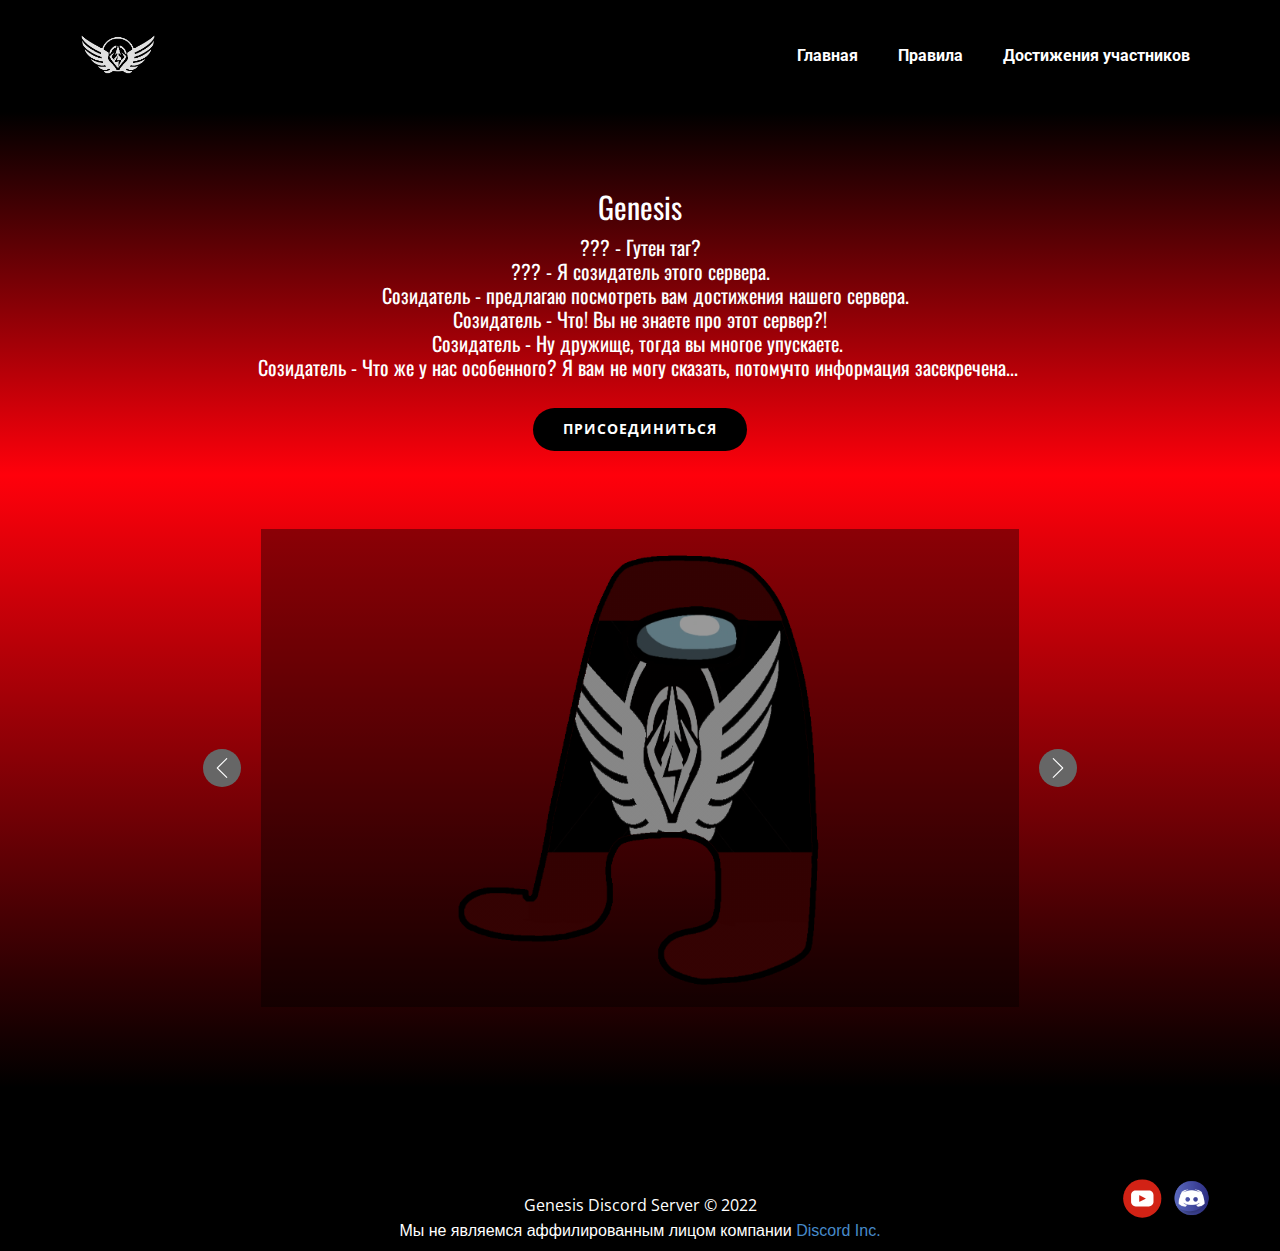
==== general.html @ eefb6529 "Add files via upload" ====
<!DOCTYPE html>
<html style="font-size: 16px;" lang="ru"><head>
    <meta name="viewport" content="width=device-width, initial-scale=1.0">
    <meta charset="utf-8">
    <meta name="keywords" content="">
    <meta name="description" content="Главная страница">
    <title>Главная</title>
    <link rel="stylesheet" href="nicepage.css" media="screen">
<link rel="stylesheet" href="general.css" media="screen">
    <script class="u-script" type="text/javascript" src="jquery.js" defer=""></script>
    <script class="u-script" type="text/javascript" src="nicepage.js" defer=""></script>
    <link id="u-theme-google-font" rel="stylesheet" href="https://fonts.googleapis.com/css?family=Roboto:100,100i,300,300i,400,400i,500,500i,700,700i,900,900i|Open+Sans:300,300i,400,400i,500,500i,600,600i,700,700i,800,800i">
    <link id="u-page-google-font" rel="stylesheet" href="https://fonts.googleapis.com/css?family=Oswald:200,300,400,500,600,700">
    
    
    
    <script type="application/ld+json">{
		"@context": "http://schema.org",
		"@type": "Organization",
		"name": "Genesis",
		"logo": "images/eb70d642021fcdad.png",
		"sameAs": [
				"https://www.youtube.com/channel/UCmA4XL4BA4z28cQBJlx8_SQ",
				"https://discord.gg/ZUgfTPHECy"
		]
}</script>
    <meta name="theme-color" content="#478ac9">
    <meta property="og:title" content="Главная">
    <meta property="og:type" content="website">
  </head>
  <body class="u-body u-xl-mode" data-lang="ru"><header class="u-black u-clearfix u-header u-header" id="sec-166d"><div class="u-clearfix u-sheet u-sheet-1">
        <a href="https://nicepage.com" class="u-image u-logo u-image-1" data-image-width="363" data-image-height="243">
          <img src="images/eb70d642021fcdad.png" class="u-logo-image u-logo-image-1">
        </a>
        <nav class="u-menu u-menu-one-level u-offcanvas u-menu-1">
          <div class="menu-collapse" style="font-size: 1rem; letter-spacing: 0px; font-weight: 700;">
            <a class="u-button-style u-custom-left-right-menu-spacing u-custom-padding-bottom u-custom-text-active-color u-custom-text-hover-color u-custom-top-bottom-menu-spacing u-nav-link u-text-active-palette-1-base u-text-hover-palette-2-base" href="#">
              <svg class="u-svg-link" viewBox="0 0 24 24"><use xmlns:xlink="http://www.w3.org/1999/xlink" xlink:href="#menu-hamburger"></use></svg>
              <svg class="u-svg-content" version="1.1" id="menu-hamburger" viewBox="0 0 16 16" x="0px" y="0px" xmlns:xlink="http://www.w3.org/1999/xlink" xmlns="http://www.w3.org/2000/svg"><g><rect y="1" width="16" height="2"></rect><rect y="7" width="16" height="2"></rect><rect y="13" width="16" height="2"></rect>
</g></svg>
            </a>
          </div>
          <div class="u-custom-menu u-nav-container">
            <ul class="u-custom-font u-heading-font u-nav u-unstyled u-nav-1"><li class="u-nav-item"><a class="u-button-style u-nav-link u-text-active-white u-text-hover-palette-3-base" href="general.html" style="padding: 10px 20px;">Главная</a>
</li><li class="u-nav-item"><a class="u-button-style u-nav-link u-text-active-white u-text-hover-palette-3-base" href="rules.html" style="padding: 10px 20px;">Правила</a>
</li><li class="u-nav-item"><a class="u-button-style u-nav-link u-text-active-white u-text-hover-palette-3-base" href="general.html" style="padding: 10px 20px;">Достижения участников</a>
</li></ul>
          </div>
          <div class="u-custom-menu u-nav-container-collapse">
            <div class="u-black u-container-style u-inner-container-layout u-opacity u-opacity-95 u-sidenav">
              <div class="u-inner-container-layout u-sidenav-overflow">
                <div class="u-menu-close"></div>
                <ul class="u-align-center u-nav u-popupmenu-items u-unstyled u-nav-2"><li class="u-nav-item"><a class="u-button-style u-nav-link" href="general.html">Главная</a>
</li><li class="u-nav-item"><a class="u-button-style u-nav-link" href="rules.html">Правила</a>
</li><li class="u-nav-item"><a class="u-button-style u-nav-link" href="general.html">Достижения участников</a>
</li></ul>
              </div>
            </div>
            <div class="u-black u-menu-overlay u-opacity u-opacity-70"></div>
          </div>
        </nav>
      </div></header>
    <section class="u-clearfix u-gradient u-section-1" id="sec-3169">
      <div class="u-clearfix u-sheet u-sheet-1">
        <h5 class="u-custom-font u-font-oswald u-text u-text-body-alt-color u-text-default u-text-1">
          <br>??? - ​Гутен таг?<br>
        </h5>
        <h3 class="u-custom-font u-font-oswald u-text u-text-body-alt-color u-text-default u-text-2">Genesis<br>
        </h3>
        <h5 class="u-custom-font u-font-oswald u-text u-text-body-alt-color u-text-default u-text-3">??? - Я созидатель этого сервера.</h5>
        <h5 class="u-custom-font u-font-oswald u-text u-text-body-alt-color u-text-default-lg u-text-default-md u-text-default-xl u-text-4">&nbsp; Созидатель - предлагаю посмотреть вам&nbsp;достижения нашего сервера.</h5>
        <h5 class="u-custom-font u-font-oswald u-text u-text-body-alt-color u-text-default-lg u-text-default-xl u-text-5">Созидатель - Что! Вы не знаете про этот сервер?!</h5>
        <h5 class="u-custom-font u-font-oswald u-text u-text-body-alt-color u-text-default u-text-6">Созидатель - Ну дружище, тогда вы многое упускаете.&nbsp;</h5>
        <h5 class="u-custom-font u-font-oswald u-text u-text-body-alt-color u-text-default-lg u-text-default-md u-text-default-xl u-text-7">Созидатель - ​Что же у нас особенного? Я вам не могу сказать, потому</h5>
        <h5 class="u-custom-font u-font-oswald u-text u-text-body-alt-color u-text-default-xl u-text-8">что информация засекречена...&nbsp;</h5>
        <a href="https://discord.gg/ZUgfTPHECy" class="u-border-none u-btn u-btn-round u-button-style u-custom-color-2 u-hover-white u-radius-50 u-btn-1" target="_blank">Присоединиться</a>
      </div>
    </section>
    <section class="u-align-center u-clearfix u-gradient u-section-2" id="sec-dde2">
      <div class="u-clearfix u-sheet u-sheet-1">
        <div id="carousel-3d05" data-interval="5000" data-u-ride="carousel" class="u-carousel u-expanded-width-sm u-expanded-width-xs u-slider u-slider-1">
          <ol class="u-absolute-hcenter u-carousel-indicators u-hidden u-carousel-indicators-1">
            <li data-u-target="#carousel-3d05" class="u-active u-grey-30" data-u-slide-to="0"></li>
            <li data-u-target="#carousel-3d05" class="u-grey-30" data-u-slide-to="1"></li>
            <li data-u-target="#carousel-3d05" class="u-grey-30" data-u-slide-to="2"></li>
          </ol>
          <div class="u-carousel-inner" role="listbox">
            <div class="u-active u-align-center u-carousel-item u-container-style u-image u-image-contain u-shading u-slide u-image-1" data-image-width="1195" data-image-height="1240">
              <div class="u-container-layout u-container-layout-1"></div>
            </div>
            <div class="u-align-center u-carousel-item u-container-style u-image u-shading u-slide u-image-2" data-image-width="720" data-image-height="418">
              <div class="u-container-layout u-container-layout-2">
                <h2 class="u-text u-text-default u-text-1">&nbsp;&nbsp;</h2>
              </div>
            </div>
            <div class="u-align-center u-carousel-item u-container-style u-image u-shading u-slide u-image-3" data-image-width="1920" data-image-height="1080">
              <div class="u-container-layout u-container-layout-3"></div>
            </div>
          </div>
          <a class="u-absolute-vcenter u-carousel-control u-carousel-control-prev u-grey-60 u-hidden-sm u-hidden-xs u-icon-circle u-spacing-9 u-carousel-control-1" href="#carousel-3d05" role="button" data-u-slide="prev">
            <span aria-hidden="true">
              <svg viewBox="0 0 477.175 477.175"><path d="M145.188,238.575l215.5-215.5c5.3-5.3,5.3-13.8,0-19.1s-13.8-5.3-19.1,0l-225.1,225.1c-5.3,5.3-5.3,13.8,0,19.1l225.1,225
                    c2.6,2.6,6.1,4,9.5,4s6.9-1.3,9.5-4c5.3-5.3,5.3-13.8,0-19.1L145.188,238.575z"></path></svg>
            </span>
            <span class="sr-only">+Previous</span>
          </a>
          <a class="u-absolute-vcenter u-carousel-control u-carousel-control-next u-grey-60 u-hidden-sm u-hidden-xs u-icon-circle u-spacing-9 u-carousel-control-2" href="#carousel-3d05" role="button" data-u-slide="next">
            <span aria-hidden="true">
              <svg viewBox="0 0 477.175 477.175"><path d="M360.731,229.075l-225.1-225.1c-5.3-5.3-13.8-5.3-19.1,0s-5.3,13.8,0,19.1l215.5,215.5l-215.5,215.5
                    c-5.3,5.3-5.3,13.8,0,19.1c2.6,2.6,6.1,4,9.5,4c3.4,0,6.9-1.3,9.5-4l225.1-225.1C365.931,242.875,365.931,234.275,360.731,229.075z"></path></svg>
            </span>
            <span class="sr-only">+Next</span>
          </a>
        </div>
      </div>
      <style data-mode="XXL">@media (max-width: 0px) {
  .u-section-2 .u-sheet-1 {
    min-height: 613px;
  }
  .u-section-2 .u-text-1 {
    width: 758px;
    min-height: 478px;
    height: auto;
    margin-top: 60px;
    margin-bottom: 60px;
    margin-left: auto;
    margin-right: auto;
  }
  .u-section-2 .u-image-3 {
    position: absolute;
    bottom: 10px;
    width: auto;
    height: auto;
  }
  .u-block-fd24-25 {
    background-image: linear-gradient(0deg, rgba(0,0,0,0.4), rgba(0,0,0,0.4)), url("[data-uri]");
    background-position: 50% 50%;
  }
  .u-block-fd24-26 {
    padding-top: 30px;
    padding-bottom: 30px;
    padding-left: 60px;
    padding-right: 60px;
  }
  .u-block-fd24-32 {
    margin-top: 0;
    margin-bottom: 0;
    margin-left: auto;
    margin-right: auto;
  }
  .u-block-fd24-33 {
    width: 409px;
    margin-top: 20px;
    margin-left: auto;
    margin-right: auto;
    margin-bottom: 0;
  }
  .u-block-fd24-34 {
    border-style: none;
    font-weight: 700;
    text-transform: uppercase;
    font-size: 0.875rem;
    letter-spacing: 1px;
    background-image: none;
    margin-top: 30px;
    margin-left: auto;
    margin-right: auto;
    margin-bottom: 0;
  }
  .u-block-fd24-35 {
    background-image: linear-gradient(0deg, rgba(0,0,0,0.4), rgba(0,0,0,0.4)), url("[data-uri]");
    background-position: 50% 50%;
  }
  .u-block-fd24-36 {
    padding-top: 30px;
    padding-bottom: 30px;
    padding-left: 60px;
    padding-right: 60px;
  }
  .u-block-fd24-37 {
    margin-top: 0;
    margin-bottom: 0;
    margin-left: auto;
    margin-right: auto;
  }
  .u-block-fd24-38 {
    width: 409px;
    margin-top: 20px;
    margin-left: auto;
    margin-right: auto;
    margin-bottom: 0;
  }
  .u-block-fd24-39 {
    border-style: none;
    font-weight: 700;
    text-transform: uppercase;
    font-size: 0.875rem;
    letter-spacing: 1px;
    background-image: none;
    margin-top: 30px;
    margin-left: auto;
    margin-right: auto;
    margin-bottom: 0;
  }
  .u-block-fd24-16 {
    width: 38px;
    height: 38px;
    background-image: none;
    left: -58px;
    position: absolute;
    right: auto;
  }
  .u-section-2 .u-image-2 {
    width: 38px;
    height: 38px;
    background-image: none;
    left: auto;
    position: absolute;
    right: -58px;
  }
}</style>
    </section>
    
    
    <footer class="u-align-center u-clearfix u-custom-color-2 u-footer u-footer" id="sec-be4e"><div class="u-clearfix u-sheet u-sheet-1">
        <div class="u-align-left u-social-icons u-spacing-10 u-social-icons-1">
          <a class="u-social-url" target="_blank" data-type="YouTube" title="YouTube" href="https://www.youtube.com/channel/UCmA4XL4BA4z28cQBJlx8_SQ"><span class="u-icon u-social-icon u-social-youtube u-icon-1"><svg class="u-svg-link" preserveAspectRatio="xMidYMin slice" viewBox="0 0 112 112" style=""><use xmlns:xlink="http://www.w3.org/1999/xlink" xlink:href="#svg-e376"></use></svg><svg class="u-svg-content" viewBox="0 0 112 112" x="0" y="0" id="svg-e376"><circle fill="currentColor" cx="56.1" cy="56.1" r="55"></circle><path fill="#FFFFFF" d="M74.9,33.3H37.3c-7.4,0-13.4,6-13.4,13.4v18.8c0,7.4,6,13.4,13.4,13.4h37.6c7.4,0,13.4-6,13.4-13.4V46.7 C88.3,39.3,82.3,33.3,74.9,33.3L74.9,33.3z M65.9,57l-17.6,8.4c-0.5,0.2-1-0.1-1-0.6V47.5c0-0.5,0.6-0.9,1-0.6l17.6,8.9 C66.4,56,66.4,56.8,65.9,57L65.9,57z"></path></svg></span>
          </a>
          <a class="u-social-url" target="_blank" data-type="Custom" title="Discord Server" href="https://discord.gg/ZUgfTPHECy"><span class="u-file-icon u-icon u-social-custom u-social-icon u-icon-2"><img src="images/2626288.png" alt=""></span>
          </a>
        </div>
        <p class="u-align-center-lg u-align-center-md u-align-center-xl u-text u-text-1">Genesis Discord Server © 2022<span style="font-weight: 700;">
            <span style="font-weight: 400;">
              <span style="font-weight: 700;"></span>
            </span>
          </span>
        </p>
        <p class="u-align-center u-custom-font u-font-arial u-text u-text-2"> Мы не являемся аффилированным лицом компании <a href="https://discord.com" rel="nofollow noopener" target="_blank" class="u-active-none u-border-none u-btn u-button-style u-hover-none u-none u-text-palette-1-base u-btn-1">Discord Inc.</a>
        </p>
      </div></footer>
  
</body></html>
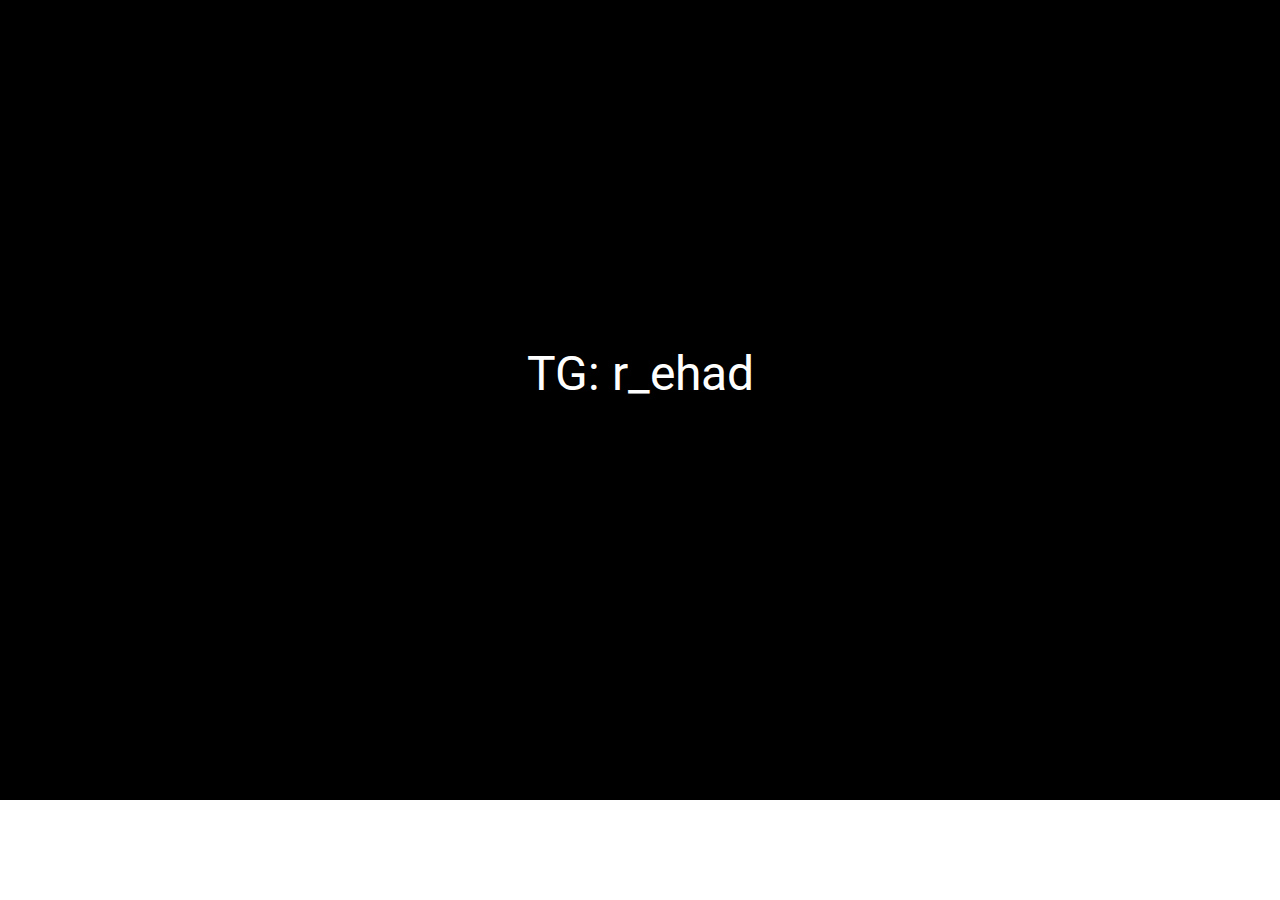
==== commit a56a163b: "Add files via upload" ====
--- a/general.html
+++ b/general.html
@@ -2,241 +2,31 @@
 <html style="font-size: 16px;" lang="ru"><head>
     <meta name="viewport" content="width=device-width, initial-scale=1.0">
     <meta charset="utf-8">
-    <meta name="keywords" content="">
-    <meta name="description" content="Главная страница">
+    <meta name="description" content="">
     <title>Главная</title>
     <link rel="stylesheet" href="nicepage.css" media="screen">
-<link rel="stylesheet" href="general.css" media="screen">
+<link rel="stylesheet" href="Главная.css" media="screen">
     <script class="u-script" type="text/javascript" src="jquery.js" defer=""></script>
     <script class="u-script" type="text/javascript" src="nicepage.js" defer=""></script>
     <link id="u-theme-google-font" rel="stylesheet" href="https://fonts.googleapis.com/css?family=Roboto:100,100i,300,300i,400,400i,500,500i,700,700i,900,900i|Open+Sans:300,300i,400,400i,500,500i,600,600i,700,700i,800,800i">
-    <link id="u-page-google-font" rel="stylesheet" href="https://fonts.googleapis.com/css?family=Oswald:200,300,400,500,600,700">
-    
     
     
     <script type="application/ld+json">{
 		"@context": "http://schema.org",
 		"@type": "Organization",
-		"name": "Genesis",
-		"logo": "images/eb70d642021fcdad.png",
-		"sameAs": [
-				"https://www.youtube.com/channel/UCmA4XL4BA4z28cQBJlx8_SQ",
-				"https://discord.gg/ZUgfTPHECy"
-		]
+		"name": "Site1"
 }</script>
     <meta name="theme-color" content="#478ac9">
     <meta property="og:title" content="Главная">
+    <meta property="og:description" content="">
     <meta property="og:type" content="website">
   </head>
-  <body class="u-body u-xl-mode" data-lang="ru"><header class="u-black u-clearfix u-header u-header" id="sec-166d"><div class="u-clearfix u-sheet u-sheet-1">
-        <a href="https://nicepage.com" class="u-image u-logo u-image-1" data-image-width="363" data-image-height="243">
-          <img src="images/eb70d642021fcdad.png" class="u-logo-image u-logo-image-1">
-        </a>
-        <nav class="u-menu u-menu-one-level u-offcanvas u-menu-1">
-          <div class="menu-collapse" style="font-size: 1rem; letter-spacing: 0px; font-weight: 700;">
-            <a class="u-button-style u-custom-left-right-menu-spacing u-custom-padding-bottom u-custom-text-active-color u-custom-text-hover-color u-custom-top-bottom-menu-spacing u-nav-link u-text-active-palette-1-base u-text-hover-palette-2-base" href="#">
-              <svg class="u-svg-link" viewBox="0 0 24 24"><use xmlns:xlink="http://www.w3.org/1999/xlink" xlink:href="#menu-hamburger"></use></svg>
-              <svg class="u-svg-content" version="1.1" id="menu-hamburger" viewBox="0 0 16 16" x="0px" y="0px" xmlns:xlink="http://www.w3.org/1999/xlink" xmlns="http://www.w3.org/2000/svg"><g><rect y="1" width="16" height="2"></rect><rect y="7" width="16" height="2"></rect><rect y="13" width="16" height="2"></rect>
-</g></svg>
-            </a>
-          </div>
-          <div class="u-custom-menu u-nav-container">
-            <ul class="u-custom-font u-heading-font u-nav u-unstyled u-nav-1"><li class="u-nav-item"><a class="u-button-style u-nav-link u-text-active-white u-text-hover-palette-3-base" href="general.html" style="padding: 10px 20px;">Главная</a>
-</li><li class="u-nav-item"><a class="u-button-style u-nav-link u-text-active-white u-text-hover-palette-3-base" href="rules.html" style="padding: 10px 20px;">Правила</a>
-</li><li class="u-nav-item"><a class="u-button-style u-nav-link u-text-active-white u-text-hover-palette-3-base" href="general.html" style="padding: 10px 20px;">Достижения участников</a>
-</li></ul>
-          </div>
-          <div class="u-custom-menu u-nav-container-collapse">
-            <div class="u-black u-container-style u-inner-container-layout u-opacity u-opacity-95 u-sidenav">
-              <div class="u-inner-container-layout u-sidenav-overflow">
-                <div class="u-menu-close"></div>
-                <ul class="u-align-center u-nav u-popupmenu-items u-unstyled u-nav-2"><li class="u-nav-item"><a class="u-button-style u-nav-link" href="general.html">Главная</a>
-</li><li class="u-nav-item"><a class="u-button-style u-nav-link" href="rules.html">Правила</a>
-</li><li class="u-nav-item"><a class="u-button-style u-nav-link" href="general.html">Достижения участников</a>
-</li></ul>
-              </div>
-            </div>
-            <div class="u-black u-menu-overlay u-opacity u-opacity-70"></div>
-          </div>
-        </nav>
-      </div></header>
-    <section class="u-clearfix u-gradient u-section-1" id="sec-3169">
+  <body data-home-page="Главная.html" data-home-page-title="Главная" class="u-body u-overlap u-xl-mode" data-lang="ru"><header class="u-black u-clearfix u-header u-sticky u-header" id="sec-e49a"><div class="u-clearfix u-sheet u-sheet-1"></div></header>
+    <section class="u-align-center u-black u-clearfix u-section-1" src="" id="sec-b08f">
       <div class="u-clearfix u-sheet u-sheet-1">
-        <h5 class="u-custom-font u-font-oswald u-text u-text-body-alt-color u-text-default u-text-1">
-          <br>??? - ​Гутен таг?<br>
-        </h5>
-        <h3 class="u-custom-font u-font-oswald u-text u-text-body-alt-color u-text-default u-text-2">Genesis<br>
-        </h3>
-        <h5 class="u-custom-font u-font-oswald u-text u-text-body-alt-color u-text-default u-text-3">??? - Я созидатель этого сервера.</h5>
-        <h5 class="u-custom-font u-font-oswald u-text u-text-body-alt-color u-text-default-lg u-text-default-md u-text-default-xl u-text-4">&nbsp; Созидатель - предлагаю посмотреть вам&nbsp;достижения нашего сервера.</h5>
-        <h5 class="u-custom-font u-font-oswald u-text u-text-body-alt-color u-text-default-lg u-text-default-xl u-text-5">Созидатель - Что! Вы не знаете про этот сервер?!</h5>
-        <h5 class="u-custom-font u-font-oswald u-text u-text-body-alt-color u-text-default u-text-6">Созидатель - Ну дружище, тогда вы многое упускаете.&nbsp;</h5>
-        <h5 class="u-custom-font u-font-oswald u-text u-text-body-alt-color u-text-default-lg u-text-default-md u-text-default-xl u-text-7">Созидатель - ​Что же у нас особенного? Я вам не могу сказать, потому</h5>
-        <h5 class="u-custom-font u-font-oswald u-text u-text-body-alt-color u-text-default-xl u-text-8">что информация засекречена...&nbsp;</h5>
-        <a href="https://discord.gg/ZUgfTPHECy" class="u-border-none u-btn u-btn-round u-button-style u-custom-color-2 u-hover-white u-radius-50 u-btn-1" target="_blank">Присоединиться</a>
+        <h1 class="u-text u-text-default u-text-1">TG:&nbsp;r_ehad</h1>
       </div>
     </section>
-    <section class="u-align-center u-clearfix u-gradient u-section-2" id="sec-dde2">
-      <div class="u-clearfix u-sheet u-sheet-1">
-        <div id="carousel-3d05" data-interval="5000" data-u-ride="carousel" class="u-carousel u-expanded-width-sm u-expanded-width-xs u-slider u-slider-1">
-          <ol class="u-absolute-hcenter u-carousel-indicators u-hidden u-carousel-indicators-1">
-            <li data-u-target="#carousel-3d05" class="u-active u-grey-30" data-u-slide-to="0"></li>
-            <li data-u-target="#carousel-3d05" class="u-grey-30" data-u-slide-to="1"></li>
-            <li data-u-target="#carousel-3d05" class="u-grey-30" data-u-slide-to="2"></li>
-          </ol>
-          <div class="u-carousel-inner" role="listbox">
-            <div class="u-active u-align-center u-carousel-item u-container-style u-image u-image-contain u-shading u-slide u-image-1" data-image-width="1195" data-image-height="1240">
-              <div class="u-container-layout u-container-layout-1"></div>
-            </div>
-            <div class="u-align-center u-carousel-item u-container-style u-image u-shading u-slide u-image-2" data-image-width="720" data-image-height="418">
-              <div class="u-container-layout u-container-layout-2">
-                <h2 class="u-text u-text-default u-text-1">&nbsp;&nbsp;</h2>
-              </div>
-            </div>
-            <div class="u-align-center u-carousel-item u-container-style u-image u-shading u-slide u-image-3" data-image-width="1920" data-image-height="1080">
-              <div class="u-container-layout u-container-layout-3"></div>
-            </div>
-          </div>
-          <a class="u-absolute-vcenter u-carousel-control u-carousel-control-prev u-grey-60 u-hidden-sm u-hidden-xs u-icon-circle u-spacing-9 u-carousel-control-1" href="#carousel-3d05" role="button" data-u-slide="prev">
-            <span aria-hidden="true">
-              <svg viewBox="0 0 477.175 477.175"><path d="M145.188,238.575l215.5-215.5c5.3-5.3,5.3-13.8,0-19.1s-13.8-5.3-19.1,0l-225.1,225.1c-5.3,5.3-5.3,13.8,0,19.1l225.1,225
-                    c2.6,2.6,6.1,4,9.5,4s6.9-1.3,9.5-4c5.3-5.3,5.3-13.8,0-19.1L145.188,238.575z"></path></svg>
-            </span>
-            <span class="sr-only">+Previous</span>
-          </a>
-          <a class="u-absolute-vcenter u-carousel-control u-carousel-control-next u-grey-60 u-hidden-sm u-hidden-xs u-icon-circle u-spacing-9 u-carousel-control-2" href="#carousel-3d05" role="button" data-u-slide="next">
-            <span aria-hidden="true">
-              <svg viewBox="0 0 477.175 477.175"><path d="M360.731,229.075l-225.1-225.1c-5.3-5.3-13.8-5.3-19.1,0s-5.3,13.8,0,19.1l215.5,215.5l-215.5,215.5
-                    c-5.3,5.3-5.3,13.8,0,19.1c2.6,2.6,6.1,4,9.5,4c3.4,0,6.9-1.3,9.5-4l225.1-225.1C365.931,242.875,365.931,234.275,360.731,229.075z"></path></svg>
-            </span>
-            <span class="sr-only">+Next</span>
-          </a>
-        </div>
-      </div>
-      <style data-mode="XXL">@media (max-width: 0px) {
-  .u-section-2 .u-sheet-1 {
-    min-height: 613px;
-  }
-  .u-section-2 .u-text-1 {
-    width: 758px;
-    min-height: 478px;
-    height: auto;
-    margin-top: 60px;
-    margin-bottom: 60px;
-    margin-left: auto;
-    margin-right: auto;
-  }
-  .u-section-2 .u-image-3 {
-    position: absolute;
-    bottom: 10px;
-    width: auto;
-    height: auto;
-  }
-  .u-block-fd24-25 {
-    background-image: linear-gradient(0deg, rgba(0,0,0,0.4), rgba(0,0,0,0.4)), url("[data-uri]");
-    background-position: 50% 50%;
-  }
-  .u-block-fd24-26 {
-    padding-top: 30px;
-    padding-bottom: 30px;
-    padding-left: 60px;
-    padding-right: 60px;
-  }
-  .u-block-fd24-32 {
-    margin-top: 0;
-    margin-bottom: 0;
-    margin-left: auto;
-    margin-right: auto;
-  }
-  .u-block-fd24-33 {
-    width: 409px;
-    margin-top: 20px;
-    margin-left: auto;
-    margin-right: auto;
-    margin-bottom: 0;
-  }
-  .u-block-fd24-34 {
-    border-style: none;
-    font-weight: 700;
-    text-transform: uppercase;
-    font-size: 0.875rem;
-    letter-spacing: 1px;
-    background-image: none;
-    margin-top: 30px;
-    margin-left: auto;
-    margin-right: auto;
-    margin-bottom: 0;
-  }
-  .u-block-fd24-35 {
-    background-image: linear-gradient(0deg, rgba(0,0,0,0.4), rgba(0,0,0,0.4)), url("[data-uri]");
-    background-position: 50% 50%;
-  }
-  .u-block-fd24-36 {
-    padding-top: 30px;
-    padding-bottom: 30px;
-    padding-left: 60px;
-    padding-right: 60px;
-  }
-  .u-block-fd24-37 {
-    margin-top: 0;
-    margin-bottom: 0;
-    margin-left: auto;
-    margin-right: auto;
-  }
-  .u-block-fd24-38 {
-    width: 409px;
-    margin-top: 20px;
-    margin-left: auto;
-    margin-right: auto;
-    margin-bottom: 0;
-  }
-  .u-block-fd24-39 {
-    border-style: none;
-    font-weight: 700;
-    text-transform: uppercase;
-    font-size: 0.875rem;
-    letter-spacing: 1px;
-    background-image: none;
-    margin-top: 30px;
-    margin-left: auto;
-    margin-right: auto;
-    margin-bottom: 0;
-  }
-  .u-block-fd24-16 {
-    width: 38px;
-    height: 38px;
-    background-image: none;
-    left: -58px;
-    position: absolute;
-    right: auto;
-  }
-  .u-section-2 .u-image-2 {
-    width: 38px;
-    height: 38px;
-    background-image: none;
-    left: auto;
-    position: absolute;
-    right: -58px;
-  }
-}</style>
-    </section>
-    
-    
-    <footer class="u-align-center u-clearfix u-custom-color-2 u-footer u-footer" id="sec-be4e"><div class="u-clearfix u-sheet u-sheet-1">
-        <div class="u-align-left u-social-icons u-spacing-10 u-social-icons-1">
-          <a class="u-social-url" target="_blank" data-type="YouTube" title="YouTube" href="https://www.youtube.com/channel/UCmA4XL4BA4z28cQBJlx8_SQ"><span class="u-icon u-social-icon u-social-youtube u-icon-1"><svg class="u-svg-link" preserveAspectRatio="xMidYMin slice" viewBox="0 0 112 112" style=""><use xmlns:xlink="http://www.w3.org/1999/xlink" xlink:href="#svg-e376"></use></svg><svg class="u-svg-content" viewBox="0 0 112 112" x="0" y="0" id="svg-e376"><circle fill="currentColor" cx="56.1" cy="56.1" r="55"></circle><path fill="#FFFFFF" d="M74.9,33.3H37.3c-7.4,0-13.4,6-13.4,13.4v18.8c0,7.4,6,13.4,13.4,13.4h37.6c7.4,0,13.4-6,13.4-13.4V46.7 C88.3,39.3,82.3,33.3,74.9,33.3L74.9,33.3z M65.9,57l-17.6,8.4c-0.5,0.2-1-0.1-1-0.6V47.5c0-0.5,0.6-0.9,1-0.6l17.6,8.9 C66.4,56,66.4,56.8,65.9,57L65.9,57z"></path></svg></span>
-          </a>
-          <a class="u-social-url" target="_blank" data-type="Custom" title="Discord Server" href="https://discord.gg/ZUgfTPHECy"><span class="u-file-icon u-icon u-social-custom u-social-icon u-icon-2"><img src="images/2626288.png" alt=""></span>
-          </a>
-        </div>
-        <p class="u-align-center-lg u-align-center-md u-align-center-xl u-text u-text-1">Genesis Discord Server © 2022<span style="font-weight: 700;">
-            <span style="font-weight: 400;">
-              <span style="font-weight: 700;"></span>
-            </span>
-          </span>
-        </p>
-        <p class="u-align-center u-custom-font u-font-arial u-text u-text-2"> Мы не являемся аффилированным лицом компании <a href="https://discord.com" rel="nofollow noopener" target="_blank" class="u-active-none u-border-none u-btn u-button-style u-hover-none u-none u-text-palette-1-base u-btn-1">Discord Inc.</a>
-        </p>
-      </div></footer>
+
   
 </body></html>--- a/nicepage.css
+++ b/nicepage.css
@@ -1222,7 +1222,12 @@
 }
 .u-form-vertical.u-form-spacing-50 .u-form-group {
   margin-bottom: 50px;
+}
+.u-form-vertical.u-form-spacing-50 .u-form-group:not(.u-image) {
   padding-left: 50px;
+}
+.u-form-vertical.u-form-spacing-50 .u-form-group.u-image {
+  margin-left: 50px !important;
 }
 .u-form-vertical.u-form-spacing-50 .u-form-group.u-form-line {
   margin-left: 50px;
@@ -1233,7 +1238,12 @@
 }
 .u-form-vertical.u-form-spacing-49 .u-form-group {
   margin-bottom: 49px;
+}
+.u-form-vertical.u-form-spacing-49 .u-form-group:not(.u-image) {
   padding-left: 49px;
+}
+.u-form-vertical.u-form-spacing-49 .u-form-group.u-image {
+  margin-left: 49px !important;
 }
 .u-form-vertical.u-form-spacing-49 .u-form-group.u-form-line {
   margin-left: 49px;
@@ -1244,7 +1254,12 @@
 }
 .u-form-vertical.u-form-spacing-48 .u-form-group {
   margin-bottom: 48px;
+}
+.u-form-vertical.u-form-spacing-48 .u-form-group:not(.u-image) {
   padding-left: 48px;
+}
+.u-form-vertical.u-form-spacing-48 .u-form-group.u-image {
+  margin-left: 48px !important;
 }
 .u-form-vertical.u-form-spacing-48 .u-form-group.u-form-line {
   margin-left: 48px;
@@ -1255,7 +1270,12 @@
 }
 .u-form-vertical.u-form-spacing-47 .u-form-group {
   margin-bottom: 47px;
+}
+.u-form-vertical.u-form-spacing-47 .u-form-group:not(.u-image) {
   padding-left: 47px;
+}
+.u-form-vertical.u-form-spacing-47 .u-form-group.u-image {
+  margin-left: 47px !important;
 }
 .u-form-vertical.u-form-spacing-47 .u-form-group.u-form-line {
   margin-left: 47px;
@@ -1266,7 +1286,12 @@
 }
 .u-form-vertical.u-form-spacing-46 .u-form-group {
   margin-bottom: 46px;
+}
+.u-form-vertical.u-form-spacing-46 .u-form-group:not(.u-image) {
   padding-left: 46px;
+}
+.u-form-vertical.u-form-spacing-46 .u-form-group.u-image {
+  margin-left: 46px !important;
 }
 .u-form-vertical.u-form-spacing-46 .u-form-group.u-form-line {
   margin-left: 46px;
@@ -1277,7 +1302,12 @@
 }
 .u-form-vertical.u-form-spacing-45 .u-form-group {
   margin-bottom: 45px;
+}
+.u-form-vertical.u-form-spacing-45 .u-form-group:not(.u-image) {
   padding-left: 45px;
+}
+.u-form-vertical.u-form-spacing-45 .u-form-group.u-image {
+  margin-left: 45px !important;
 }
 .u-form-vertical.u-form-spacing-45 .u-form-group.u-form-line {
   margin-left: 45px;
@@ -1288,7 +1318,12 @@
 }
 .u-form-vertical.u-form-spacing-44 .u-form-group {
   margin-bottom: 44px;
+}
+.u-form-vertical.u-form-spacing-44 .u-form-group:not(.u-image) {
   padding-left: 44px;
+}
+.u-form-vertical.u-form-spacing-44 .u-form-group.u-image {
+  margin-left: 44px !important;
 }
 .u-form-vertical.u-form-spacing-44 .u-form-group.u-form-line {
   margin-left: 44px;
@@ -1299,7 +1334,12 @@
 }
 .u-form-vertical.u-form-spacing-43 .u-form-group {
   margin-bottom: 43px;
+}
+.u-form-vertical.u-form-spacing-43 .u-form-group:not(.u-image) {
   padding-left: 43px;
+}
+.u-form-vertical.u-form-spacing-43 .u-form-group.u-image {
+  margin-left: 43px !important;
 }
 .u-form-vertical.u-form-spacing-43 .u-form-group.u-form-line {
   margin-left: 43px;
@@ -1310,7 +1350,12 @@
 }
 .u-form-vertical.u-form-spacing-42 .u-form-group {
   margin-bottom: 42px;
+}
+.u-form-vertical.u-form-spacing-42 .u-form-group:not(.u-image) {
   padding-left: 42px;
+}
+.u-form-vertical.u-form-spacing-42 .u-form-group.u-image {
+  margin-left: 42px !important;
 }
 .u-form-vertical.u-form-spacing-42 .u-form-group.u-form-line {
   margin-left: 42px;
@@ -1321,7 +1366,12 @@
 }
 .u-form-vertical.u-form-spacing-41 .u-form-group {
   margin-bottom: 41px;
+}
+.u-form-vertical.u-form-spacing-41 .u-form-group:not(.u-image) {
   padding-left: 41px;
+}
+.u-form-vertical.u-form-spacing-41 .u-form-group.u-image {
+  margin-left: 41px !important;
 }
 .u-form-vertical.u-form-spacing-41 .u-form-group.u-form-line {
   margin-left: 41px;
@@ -1332,7 +1382,12 @@
 }
 .u-form-vertical.u-form-spacing-40 .u-form-group {
   margin-bottom: 40px;
+}
+.u-form-vertical.u-form-spacing-40 .u-form-group:not(.u-image) {
   padding-left: 40px;
+}
+.u-form-vertical.u-form-spacing-40 .u-form-group.u-image {
+  margin-left: 40px !important;
 }
 .u-form-vertical.u-form-spacing-40 .u-form-group.u-form-line {
   margin-left: 40px;
@@ -1343,7 +1398,12 @@
 }
 .u-form-vertical.u-form-spacing-39 .u-form-group {
   margin-bottom: 39px;
+}
+.u-form-vertical.u-form-spacing-39 .u-form-group:not(.u-image) {
   padding-left: 39px;
+}
+.u-form-vertical.u-form-spacing-39 .u-form-group.u-image {
+  margin-left: 39px !important;
 }
 .u-form-vertical.u-form-spacing-39 .u-form-group.u-form-line {
   margin-left: 39px;
@@ -1354,7 +1414,12 @@
 }
 .u-form-vertical.u-form-spacing-38 .u-form-group {
   margin-bottom: 38px;
+}
+.u-form-vertical.u-form-spacing-38 .u-form-group:not(.u-image) {
   padding-left: 38px;
+}
+.u-form-vertical.u-form-spacing-38 .u-form-group.u-image {
+  margin-left: 38px !important;
 }
 .u-form-vertical.u-form-spacing-38 .u-form-group.u-form-line {
   margin-left: 38px;
@@ -1365,7 +1430,12 @@
 }
 .u-form-vertical.u-form-spacing-37 .u-form-group {
   margin-bottom: 37px;
+}
+.u-form-vertical.u-form-spacing-37 .u-form-group:not(.u-image) {
   padding-left: 37px;
+}
+.u-form-vertical.u-form-spacing-37 .u-form-group.u-image {
+  margin-left: 37px !important;
 }
 .u-form-vertical.u-form-spacing-37 .u-form-group.u-form-line {
   margin-left: 37px;
@@ -1376,7 +1446,12 @@
 }
 .u-form-vertical.u-form-spacing-36 .u-form-group {
   margin-bottom: 36px;
+}
+.u-form-vertical.u-form-spacing-36 .u-form-group:not(.u-image) {
   padding-left: 36px;
+}
+.u-form-vertical.u-form-spacing-36 .u-form-group.u-image {
+  margin-left: 36px !important;
 }
 .u-form-vertical.u-form-spacing-36 .u-form-group.u-form-line {
   margin-left: 36px;
@@ -1387,7 +1462,12 @@
 }
 .u-form-vertical.u-form-spacing-35 .u-form-group {
   margin-bottom: 35px;
+}
+.u-form-vertical.u-form-spacing-35 .u-form-group:not(.u-image) {
   padding-left: 35px;
+}
+.u-form-vertical.u-form-spacing-35 .u-form-group.u-image {
+  margin-left: 35px !important;
 }
 .u-form-vertical.u-form-spacing-35 .u-form-group.u-form-line {
   margin-left: 35px;
@@ -1398,7 +1478,12 @@
 }
 .u-form-vertical.u-form-spacing-34 .u-form-group {
   margin-bottom: 34px;
+}
+.u-form-vertical.u-form-spacing-34 .u-form-group:not(.u-image) {
   padding-left: 34px;
+}
+.u-form-vertical.u-form-spacing-34 .u-form-group.u-image {
+  margin-left: 34px !important;
 }
 .u-form-vertical.u-form-spacing-34 .u-form-group.u-form-line {
   margin-left: 34px;
@@ -1409,7 +1494,12 @@
 }
 .u-form-vertical.u-form-spacing-33 .u-form-group {
   margin-bottom: 33px;
+}
+.u-form-vertical.u-form-spacing-33 .u-form-group:not(.u-image) {
   padding-left: 33px;
+}
+.u-form-vertical.u-form-spacing-33 .u-form-group.u-image {
+  margin-left: 33px !important;
 }
 .u-form-vertical.u-form-spacing-33 .u-form-group.u-form-line {
   margin-left: 33px;
@@ -1420,7 +1510,12 @@
 }
 .u-form-vertical.u-form-spacing-32 .u-form-group {
   margin-bottom: 32px;
+}
+.u-form-vertical.u-form-spacing-32 .u-form-group:not(.u-image) {
   padding-left: 32px;
+}
+.u-form-vertical.u-form-spacing-32 .u-form-group.u-image {
+  margin-left: 32px !important;
 }
 .u-form-vertical.u-form-spacing-32 .u-form-group.u-form-line {
   margin-left: 32px;
@@ -1431,7 +1526,12 @@
 }
 .u-form-vertical.u-form-spacing-31 .u-form-group {
   margin-bottom: 31px;
+}
+.u-form-vertical.u-form-spacing-31 .u-form-group:not(.u-image) {
   padding-left: 31px;
+}
+.u-form-vertical.u-form-spacing-31 .u-form-group.u-image {
+  margin-left: 31px !important;
 }
 .u-form-vertical.u-form-spacing-31 .u-form-group.u-form-line {
   margin-left: 31px;
@@ -1442,7 +1542,12 @@
 }
 .u-form-vertical.u-form-spacing-30 .u-form-group {
   margin-bottom: 30px;
+}
+.u-form-vertical.u-form-spacing-30 .u-form-group:not(.u-image) {
   padding-left: 30px;
+}
+.u-form-vertical.u-form-spacing-30 .u-form-group.u-image {
+  margin-left: 30px !important;
 }
 .u-form-vertical.u-form-spacing-30 .u-form-group.u-form-line {
   margin-left: 30px;
@@ -1453,7 +1558,12 @@
 }
 .u-form-vertical.u-form-spacing-29 .u-form-group {
   margin-bottom: 29px;
+}
+.u-form-vertical.u-form-spacing-29 .u-form-group:not(.u-image) {
   padding-left: 29px;
+}
+.u-form-vertical.u-form-spacing-29 .u-form-group.u-image {
+  margin-left: 29px !important;
 }
 .u-form-vertical.u-form-spacing-29 .u-form-group.u-form-line {
   margin-left: 29px;
@@ -1464,7 +1574,12 @@
 }
 .u-form-vertical.u-form-spacing-28 .u-form-group {
   margin-bottom: 28px;
+}
+.u-form-vertical.u-form-spacing-28 .u-form-group:not(.u-image) {
   padding-left: 28px;
+}
+.u-form-vertical.u-form-spacing-28 .u-form-group.u-image {
+  margin-left: 28px !important;
 }
 .u-form-vertical.u-form-spacing-28 .u-form-group.u-form-line {
   margin-left: 28px;
@@ -1475,7 +1590,12 @@
 }
 .u-form-vertical.u-form-spacing-27 .u-form-group {
   margin-bottom: 27px;
+}
+.u-form-vertical.u-form-spacing-27 .u-form-group:not(.u-image) {
   padding-left: 27px;
+}
+.u-form-vertical.u-form-spacing-27 .u-form-group.u-image {
+  margin-left: 27px !important;
 }
 .u-form-vertical.u-form-spacing-27 .u-form-group.u-form-line {
   margin-left: 27px;
@@ -1486,7 +1606,12 @@
 }
 .u-form-vertical.u-form-spacing-26 .u-form-group {
   margin-bottom: 26px;
+}
+.u-form-vertical.u-form-spacing-26 .u-form-group:not(.u-image) {
   padding-left: 26px;
+}
+.u-form-vertical.u-form-spacing-26 .u-form-group.u-image {
+  margin-left: 26px !important;
 }
 .u-form-vertical.u-form-spacing-26 .u-form-group.u-form-line {
   margin-left: 26px;
@@ -1497,7 +1622,12 @@
 }
 .u-form-vertical.u-form-spacing-25 .u-form-group {
   margin-bottom: 25px;
+}
+.u-form-vertical.u-form-spacing-25 .u-form-group:not(.u-image) {
   padding-left: 25px;
+}
+.u-form-vertical.u-form-spacing-25 .u-form-group.u-image {
+  margin-left: 25px !important;
 }
 .u-form-vertical.u-form-spacing-25 .u-form-group.u-form-line {
   margin-left: 25px;
@@ -1508,7 +1638,12 @@
 }
 .u-form-vertical.u-form-spacing-24 .u-form-group {
   margin-bottom: 24px;
+}
+.u-form-vertical.u-form-spacing-24 .u-form-group:not(.u-image) {
   padding-left: 24px;
+}
+.u-form-vertical.u-form-spacing-24 .u-form-group.u-image {
+  margin-left: 24px !important;
 }
 .u-form-vertical.u-form-spacing-24 .u-form-group.u-form-line {
   margin-left: 24px;
@@ -1519,7 +1654,12 @@
 }
 .u-form-vertical.u-form-spacing-23 .u-form-group {
   margin-bottom: 23px;
+}
+.u-form-vertical.u-form-spacing-23 .u-form-group:not(.u-image) {
   padding-left: 23px;
+}
+.u-form-vertical.u-form-spacing-23 .u-form-group.u-image {
+  margin-left: 23px !important;
 }
 .u-form-vertical.u-form-spacing-23 .u-form-group.u-form-line {
   margin-left: 23px;
@@ -1530,7 +1670,12 @@
 }
 .u-form-vertical.u-form-spacing-22 .u-form-group {
   margin-bottom: 22px;
+}
+.u-form-vertical.u-form-spacing-22 .u-form-group:not(.u-image) {
   padding-left: 22px;
+}
+.u-form-vertical.u-form-spacing-22 .u-form-group.u-image {
+  margin-left: 22px !important;
 }
 .u-form-vertical.u-form-spacing-22 .u-form-group.u-form-line {
   margin-left: 22px;
@@ -1541,7 +1686,12 @@
 }
 .u-form-vertical.u-form-spacing-21 .u-form-group {
   margin-bottom: 21px;
+}
+.u-form-vertical.u-form-spacing-21 .u-form-group:not(.u-image) {
   padding-left: 21px;
+}
+.u-form-vertical.u-form-spacing-21 .u-form-group.u-image {
+  margin-left: 21px !important;
 }
 .u-form-vertical.u-form-spacing-21 .u-form-group.u-form-line {
   margin-left: 21px;
@@ -1552,7 +1702,12 @@
 }
 .u-form-vertical.u-form-spacing-20 .u-form-group {
   margin-bottom: 20px;
+}
+.u-form-vertical.u-form-spacing-20 .u-form-group:not(.u-image) {
   padding-left: 20px;
+}
+.u-form-vertical.u-form-spacing-20 .u-form-group.u-image {
+  margin-left: 20px !important;
 }
 .u-form-vertical.u-form-spacing-20 .u-form-group.u-form-line {
   margin-left: 20px;
@@ -1563,7 +1718,12 @@
 }
 .u-form-vertical.u-form-spacing-19 .u-form-group {
   margin-bottom: 19px;
+}
+.u-form-vertical.u-form-spacing-19 .u-form-group:not(.u-image) {
   padding-left: 19px;
+}
+.u-form-vertical.u-form-spacing-19 .u-form-group.u-image {
+  margin-left: 19px !important;
 }
 .u-form-vertical.u-form-spacing-19 .u-form-group.u-form-line {
   margin-left: 19px;
@@ -1574,7 +1734,12 @@
 }
 .u-form-vertical.u-form-spacing-18 .u-form-group {
   margin-bottom: 18px;
+}
+.u-form-vertical.u-form-spacing-18 .u-form-group:not(.u-image) {
   padding-left: 18px;
+}
+.u-form-vertical.u-form-spacing-18 .u-form-group.u-image {
+  margin-left: 18px !important;
 }
 .u-form-vertical.u-form-spacing-18 .u-form-group.u-form-line {
   margin-left: 18px;
@@ -1585,7 +1750,12 @@
 }
 .u-form-vertical.u-form-spacing-17 .u-form-group {
   margin-bottom: 17px;
+}
+.u-form-vertical.u-form-spacing-17 .u-form-group:not(.u-image) {
   padding-left: 17px;
+}
+.u-form-vertical.u-form-spacing-17 .u-form-group.u-image {
+  margin-left: 17px !important;
 }
 .u-form-vertical.u-form-spacing-17 .u-form-group.u-form-line {
   margin-left: 17px;
@@ -1596,7 +1766,12 @@
 }
 .u-form-vertical.u-form-spacing-16 .u-form-group {
   margin-bottom: 16px;
+}
+.u-form-vertical.u-form-spacing-16 .u-form-group:not(.u-image) {
   padding-left: 16px;
+}
+.u-form-vertical.u-form-spacing-16 .u-form-group.u-image {
+  margin-left: 16px !important;
 }
 .u-form-vertical.u-form-spacing-16 .u-form-group.u-form-line {
   margin-left: 16px;
@@ -1607,7 +1782,12 @@
 }
 .u-form-vertical.u-form-spacing-15 .u-form-group {
   margin-bottom: 15px;
+}
+.u-form-vertical.u-form-spacing-15 .u-form-group:not(.u-image) {
   padding-left: 15px;
+}
+.u-form-vertical.u-form-spacing-15 .u-form-group.u-image {
+  margin-left: 15px !important;
 }
 .u-form-vertical.u-form-spacing-15 .u-form-group.u-form-line {
   margin-left: 15px;
@@ -1618,7 +1798,12 @@
 }
 .u-form-vertical.u-form-spacing-14 .u-form-group {
   margin-bottom: 14px;
+}
+.u-form-vertical.u-form-spacing-14 .u-form-group:not(.u-image) {
   padding-left: 14px;
+}
+.u-form-vertical.u-form-spacing-14 .u-form-group.u-image {
+  margin-left: 14px !important;
 }
 .u-form-vertical.u-form-spacing-14 .u-form-group.u-form-line {
   margin-left: 14px;
@@ -1629,7 +1814,12 @@
 }
 .u-form-vertical.u-form-spacing-13 .u-form-group {
   margin-bottom: 13px;
+}
+.u-form-vertical.u-form-spacing-13 .u-form-group:not(.u-image) {
   padding-left: 13px;
+}
+.u-form-vertical.u-form-spacing-13 .u-form-group.u-image {
+  margin-left: 13px !important;
 }
 .u-form-vertical.u-form-spacing-13 .u-form-group.u-form-line {
   margin-left: 13px;
@@ -1640,7 +1830,12 @@
 }
 .u-form-vertical.u-form-spacing-12 .u-form-group {
   margin-bottom: 12px;
+}
+.u-form-vertical.u-form-spacing-12 .u-form-group:not(.u-image) {
   padding-left: 12px;
+}
+.u-form-vertical.u-form-spacing-12 .u-form-group.u-image {
+  margin-left: 12px !important;
 }
 .u-form-vertical.u-form-spacing-12 .u-form-group.u-form-line {
   margin-left: 12px;
@@ -1651,7 +1846,12 @@
 }
 .u-form-vertical.u-form-spacing-11 .u-form-group {
   margin-bottom: 11px;
+}
+.u-form-vertical.u-form-spacing-11 .u-form-group:not(.u-image) {
   padding-left: 11px;
+}
+.u-form-vertical.u-form-spacing-11 .u-form-group.u-image {
+  margin-left: 11px !important;
 }
 .u-form-vertical.u-form-spacing-11 .u-form-group.u-form-line {
   margin-left: 11px;
@@ -1662,7 +1862,12 @@
 }
 .u-form-vertical.u-form-spacing-10 .u-form-group {
   margin-bottom: 10px;
+}
+.u-form-vertical.u-form-spacing-10 .u-form-group:not(.u-image) {
   padding-left: 10px;
+}
+.u-form-vertical.u-form-spacing-10 .u-form-group.u-image {
+  margin-left: 10px !important;
 }
 .u-form-vertical.u-form-spacing-10 .u-form-group.u-form-line {
   margin-left: 10px;
@@ -1673,7 +1878,12 @@
 }
 .u-form-vertical.u-form-spacing-9 .u-form-group {
   margin-bottom: 9px;
+}
+.u-form-vertical.u-form-spacing-9 .u-form-group:not(.u-image) {
   padding-left: 9px;
+}
+.u-form-vertical.u-form-spacing-9 .u-form-group.u-image {
+  margin-left: 9px !important;
 }
 .u-form-vertical.u-form-spacing-9 .u-form-group.u-form-line {
   margin-left: 9px;
@@ -1684,7 +1894,12 @@
 }
 .u-form-vertical.u-form-spacing-8 .u-form-group {
   margin-bottom: 8px;
+}
+.u-form-vertical.u-form-spacing-8 .u-form-group:not(.u-image) {
   padding-left: 8px;
+}
+.u-form-vertical.u-form-spacing-8 .u-form-group.u-image {
+  margin-left: 8px !important;
 }
 .u-form-vertical.u-form-spacing-8 .u-form-group.u-form-line {
   margin-left: 8px;
@@ -1695,7 +1910,12 @@
 }
 .u-form-vertical.u-form-spacing-7 .u-form-group {
   margin-bottom: 7px;
+}
+.u-form-vertical.u-form-spacing-7 .u-form-group:not(.u-image) {
   padding-left: 7px;
+}
+.u-form-vertical.u-form-spacing-7 .u-form-group.u-image {
+  margin-left: 7px !important;
 }
 .u-form-vertical.u-form-spacing-7 .u-form-group.u-form-line {
   margin-left: 7px;
@@ -1706,7 +1926,12 @@
 }
 .u-form-vertical.u-form-spacing-6 .u-form-group {
   margin-bottom: 6px;
+}
+.u-form-vertical.u-form-spacing-6 .u-form-group:not(.u-image) {
   padding-left: 6px;
+}
+.u-form-vertical.u-form-spacing-6 .u-form-group.u-image {
+  margin-left: 6px !important;
 }
 .u-form-vertical.u-form-spacing-6 .u-form-group.u-form-line {
   margin-left: 6px;
@@ -1717,7 +1942,12 @@
 }
 .u-form-vertical.u-form-spacing-5 .u-form-group {
   margin-bottom: 5px;
+}
+.u-form-vertical.u-form-spacing-5 .u-form-group:not(.u-image) {
   padding-left: 5px;
+}
+.u-form-vertical.u-form-spacing-5 .u-form-group.u-image {
+  margin-left: 5px !important;
 }
 .u-form-vertical.u-form-spacing-5 .u-form-group.u-form-line {
   margin-left: 5px;
@@ -1728,7 +1958,12 @@
 }
 .u-form-vertical.u-form-spacing-4 .u-form-group {
   margin-bottom: 4px;
+}
+.u-form-vertical.u-form-spacing-4 .u-form-group:not(.u-image) {
   padding-left: 4px;
+}
+.u-form-vertical.u-form-spacing-4 .u-form-group.u-image {
+  margin-left: 4px !important;
 }
 .u-form-vertical.u-form-spacing-4 .u-form-group.u-form-line {
   margin-left: 4px;
@@ -1739,7 +1974,12 @@
 }
 .u-form-vertical.u-form-spacing-3 .u-form-group {
   margin-bottom: 3px;
+}
+.u-form-vertical.u-form-spacing-3 .u-form-group:not(.u-image) {
   padding-left: 3px;
+}
+.u-form-vertical.u-form-spacing-3 .u-form-group.u-image {
+  margin-left: 3px !important;
 }
 .u-form-vertical.u-form-spacing-3 .u-form-group.u-form-line {
   margin-left: 3px;
@@ -1750,7 +1990,12 @@
 }
 .u-form-vertical.u-form-spacing-2 .u-form-group {
   margin-bottom: 2px;
+}
+.u-form-vertical.u-form-spacing-2 .u-form-group:not(.u-image) {
   padding-left: 2px;
+}
+.u-form-vertical.u-form-spacing-2 .u-form-group.u-image {
+  margin-left: 2px !important;
 }
 .u-form-vertical.u-form-spacing-2 .u-form-group.u-form-line {
   margin-left: 2px;
@@ -1761,7 +2006,12 @@
 }
 .u-form-vertical.u-form-spacing-1 .u-form-group {
   margin-bottom: 1px;
+}
+.u-form-vertical.u-form-spacing-1 .u-form-group:not(.u-image) {
   padding-left: 1px;
+}
+.u-form-vertical.u-form-spacing-1 .u-form-group.u-image {
+  margin-left: 1px !important;
 }
 .u-form-vertical.u-form-spacing-1 .u-form-group.u-form-line {
   margin-left: 1px;
@@ -1772,7 +2022,12 @@
 }
 .u-form-vertical.u-form-spacing-0 .u-form-group {
   margin-bottom: 0px;
+}
+.u-form-vertical.u-form-spacing-0 .u-form-group:not(.u-image) {
   padding-left: 0px;
+}
+.u-form-vertical.u-form-spacing-0 .u-form-group.u-image {
+  margin-left: 0px !important;
 }
 .u-form-vertical.u-form-spacing-0 .u-form-group.u-form-line {
   margin-left: 0px;
@@ -1813,6 +2068,11 @@
 @media (max-width: 575px) {
   .u-form-vertical .u-form-group {
     width: 100%;
+  }
+}
+@media (max-width: 575px) {
+  .u-form-vertical .u-form-group.u-label-left {
+    display: block;
   }
 }
 .u-label-left {
@@ -1843,6 +2103,9 @@
   margin-bottom: 0;
   flex-grow: 1;
 }
+.u-form-horizontal .u-form-group.u-label-top:not(.u-form-submit) {
+  width: 100%;
+}
 .u-form-horizontal .u-form-group.u-form-image {
   display: none;
 }
@@ -1852,6 +2115,9 @@
 .u-form-horizontal .u-form-submit {
   display: flex;
   flex-grow: 0 !important;
+}
+.u-form-horizontal .u-form-submit label {
+  display: none !important;
 }
 .u-form-horizontal .u-form-group.u-label-top.u-form-submit {
   align-self: flex-end;
@@ -1869,7 +2135,7 @@
   flex-shrink: 1;
   min-width: 0px;
 }
-.u-label-none:not(.u-form-agree):not(.u-form-checkbox):not(.u-form-checkbox-group):not(.u-form-radiobutton) label {
+.u-label-none:not(.u-form-agree):not(.u-form-checkbox) > label {
   display: none !important;
 }
 .u-form-horizontal .input-group {
@@ -2128,9 +2394,6 @@
 .u-form-horizontal .u-form-submit {
   margin-right: 0 !important;
 }
-.u-form-vertical .u-form-submit {
-  margin-bottom: 0 !important;
-}
 @media (max-width: 767px) {
   .u-form-horizontal {
     flex-direction: column;
@@ -2217,7 +2480,7 @@
   margin-top: 0.5em;
   margin-bottom: 0;
 }
-.u-form-text .u-text {
+.u-form-text.u-text {
   margin-top: 0;
   margin-bottom: 0;
 }
@@ -2244,18 +2507,121 @@
 .u-form-input-layout-horizontal .u-form-checkbox-group-wrapper .u-input-row {
   margin-right: 1em;
 }
-.u-rating-icons {
+.u-form-rating .u-input-hidden {
+  height: 100%;
+  width: 0 !important;
+  opacity: 0;
+  flex-grow: 0;
+  float: right;
+  display: block;
+  border: none;
+  pointer-events: none;
+  margin-left: -12%;
+}
+.u-form-rating .u-rating-icons {
   display: flex;
 }
-.u-rating-icons .u-form-rating-item {
+.u-form-rating .u-rating-icons .u-form-rating-item {
   display: inline;
   line-height: 0;
-}
-.u-rating-icons .u-passive-icon {
-  display: none;
+  cursor: pointer;
 }
 .u-form-horizontal .u-form-rating.u-form-group {
   display: none;
+}
+.u-form-gallery.u-layout-grid .u-back-slide {
+  height: auto;
+}
+.u-form-gallery.u-layout-grid .u-over-slide {
+  display: flex;
+  position: relative;
+  height: auto;
+}
+.u-form-gallery.u-layout-grid input {
+  margin: 0;
+  vertical-align: middle;
+}
+.u-form {
+  --thumb-color: transparent;
+  --thumb-hover-color: transparent;
+  --thumb-border-width: 0;
+  --thumb-border-color: transparent;
+  --thumb-radius: 50%;
+  --thumb-shadow: none;
+  --thumb-size: 13px;
+  --track-color: transparent;
+  --track-active-color: transparent;
+  --range-width: 50%;
+  --number-width: 100px;
+}
+.u-form-number {
+  --progress: 0%;
+}
+.u-form-number .u-input-row {
+  flex: 1;
+}
+.u-form-number .u-input-row .u-input:not(:first-child) {
+  margin-left: 8px;
+}
+.u-form-number input[type="number"] {
+  width: var(--number-width);
+}
+.u-form-number input[type="range"] {
+  -webkit-appearance: none;
+  padding-left: 0;
+  padding-right: 0;
+}
+.u-form-number-layout-range.u-form-number input[type="range"] {
+  width: var(--range-width);
+}
+.u-form-number-layout-range-number.u-form-number input[type="range"] {
+  flex: 1 1 0;
+}
+.u-form-number input[type="range"]:focus {
+  outline: none;
+}
+.u-form-number input[type="range"]::-webkit-slider-thumb {
+  -webkit-appearance: none;
+  width: var(--thumb-size);
+  height: var(--thumb-size);
+  border-radius: var(--thumb-radius);
+  background: var(--thumb-color);
+  border: var(--thumb-border-width) solid var(--thumb-border-color);
+  box-shadow: var(--thumb-shadow);
+  margin-top: -6px;
+}
+.u-form-number input[type="range"]::-webkit-slider-thumb:hover {
+  background: var(--thumb-hover-color);
+}
+.u-form-number input[type="range"]::-webkit-slider-runnable-track {
+  height: 2px;
+  border: none;
+  border-radius: 0;
+  box-shadow: none;
+}
+.u-form-number input[type="range"]::-webkit-slider-runnable-track {
+  background: linear-gradient(var(--track-active-color), var(--track-active-color)) 0/var(--progress) 100% no-repeat, var(--track-color);
+}
+.u-form-number input[type="range"]::-moz-range-thumb {
+  width: var(--thumb-size);
+  height: var(--thumb-size);
+  transform: translateY(-1px);
+  border-radius: var(--thumb-radius);
+  background: var(--thumb-color);
+  border: var(--thumb-border-width) solid var(--thumb-border-color);
+  box-shadow: var(--thumb-shadow);
+}
+.u-form-number input[type="range"]::-moz-range-thumb:hover {
+  background: var(--thumb-hover-color);
+}
+.u-form-number input[type="range"]::-moz-range-track {
+  height: 2px;
+  border: none;
+  border-radius: 0;
+  box-shadow: none;
+}
+.u-form-number input[type="range"]::-moz-range-track {
+  background: linear-gradient(var(--track-active-color), var(--track-active-color)) 0/var(--progress) 100% no-repeat, var(--track-color);
 }
 *,
 *:before,
@@ -6359,6 +6725,8 @@
 }
 .u-inner-container-layout,
 .u-inner-container-layout > *,
+.u-group-elements,
+.u-group-elements > *,
 .u-container-layout > * {
   position: relative;
 }
@@ -13827,6 +14195,9 @@
 }
 .u-nav-popup .u-nav-item {
   height: auto;
+}
+.u-nav-popup .u-nav:not([class*="u-align-"]) .u-nav {
+  text-align: inherit;
 }
 .u-nav-container .u-nav-popup {
   position: absolute;
@@ -20618,6 +20989,257 @@
   height: 100%;
   width: 100%;
 }
+.qs-datepicker-container {
+  font-size: 1rem;
+  font-family: sans-serif;
+  color: #000;
+  position: absolute;
+  width: 15.625em;
+  display: flex;
+  flex-direction: column;
+  z-index: 9001;
+  -webkit-user-select: none;
+  -ms-user-select: none;
+  user-select: none;
+  border: 1px solid grey;
+  border-radius: .263921875em;
+  overflow: hidden;
+  background: #fff;
+  box-shadow: 0 1.25em 1.25em -0.9375em rgba(0, 0, 0, 0.3);
+}
+.qs-datepicker-container * {
+  box-sizing: border-box;
+}
+.qs-centered {
+  position: fixed;
+  top: 50%;
+  left: 50%;
+  transform: translate(-50%, -50%);
+}
+.qs-hidden {
+  display: none;
+}
+.qs-overlay {
+  position: absolute;
+  top: 0;
+  left: 0;
+  background: rgba(0, 0, 0, 0.75);
+  color: #fff;
+  width: 100%;
+  height: 100%;
+  padding: .5em;
+  z-index: 1;
+  opacity: 1;
+  transition: opacity .3s;
+  display: flex;
+  flex-direction: column;
+}
+.qs-overlay.qs-hidden {
+  opacity: 0;
+  z-index: -1;
+}
+.qs-overlay .qs-overlay-year {
+  background: rgba(0, 0, 0, 0);
+  border: none;
+  border-bottom: 1px solid #fff;
+  border-radius: 0;
+  color: #fff;
+  font-size: .875em;
+  padding: .25em 0;
+  width: 80%;
+  text-align: center;
+  margin: 0 auto;
+  display: block;
+}
+.qs-overlay .qs-overlay-year::-webkit-inner-spin-button {
+  -webkit-appearance: none;
+}
+.qs-overlay .qs-close {
+  padding: .5em;
+  cursor: pointer;
+  position: absolute;
+  top: 0;
+  right: 0;
+}
+.qs-overlay .qs-submit {
+  border: 1px solid #fff;
+  border-radius: .263921875em;
+  padding: .5em;
+  margin: 0 auto auto;
+  cursor: pointer;
+  background: rgba(128, 128, 128, 0.4);
+}
+.qs-overlay .qs-submit.qs-disabled {
+  color: grey;
+  border-color: grey;
+  cursor: not-allowed;
+}
+.qs-overlay .qs-overlay-month-container {
+  display: flex;
+  flex-wrap: wrap;
+  flex-grow: 1;
+}
+.qs-overlay .qs-overlay-month {
+  display: flex;
+  justify-content: center;
+  align-items: center;
+  width: calc(33.33333333%);
+  cursor: pointer;
+  opacity: .5;
+  transition: opacity 0.15s;
+}
+.qs-overlay .qs-overlay-month.active,
+.qs-overlay .qs-overlay-month:hover {
+  opacity: 1;
+}
+.qs-controls {
+  width: 100%;
+  display: flex;
+  justify-content: space-between;
+  align-items: center;
+  flex-grow: 1;
+  flex-shrink: 0;
+  background: #d3d3d3;
+  filter: blur(0);
+  transition: filter .3s;
+  transition: filter 0.3s;
+}
+.qs-controls.qs-blur {
+  filter: blur(5px);
+}
+.qs-arrow {
+  height: 1.5625em;
+  width: 1.5625em;
+  position: relative;
+  cursor: pointer;
+  border-radius: .263921875em;
+  transition: background 0.15s;
+}
+.qs-arrow:hover {
+  background: rgba(0, 0, 0, 0.1);
+}
+.qs-arrow:hover.qs-left:after {
+  border-right-color: #000;
+}
+.qs-arrow:hover.qs-right:after {
+  border-left-color: #000;
+}
+.qs-arrow:after {
+  content: "";
+  border: 0.390625em solid rgba(0, 0, 0, 0);
+  position: absolute;
+  top: 50%;
+  transition: border 0.2s;
+}
+.qs-arrow.qs-left:after {
+  border-right-color: grey;
+  right: 50%;
+  transform: translate(25%, -50%);
+}
+.qs-arrow.qs-right:after {
+  border-left-color: grey;
+  left: 50%;
+  transform: translate(-25%, -50%);
+}
+.qs-month-year {
+  font-weight: 700;
+  transition: border .2s;
+  border-bottom: 1px solid rgba(0, 0, 0, 0);
+  cursor: pointer;
+}
+.qs-month-year:hover {
+  border-bottom: 1px solid grey;
+}
+.qs-month-year:active:focus,
+.qs-month-year:focus {
+  outline: none;
+}
+.qs-month {
+  padding-right: 0.5ex;
+}
+.qs-year {
+  padding-left: 0.5ex;
+}
+.qs-squares {
+  display: flex;
+  flex-wrap: wrap;
+  padding: .3125em;
+  filter: blur(0);
+  transition: filter .3s;
+  transition: filter 0.3s;
+}
+.qs-squares.qs-blur {
+  filter: blur(5px);
+}
+.qs-square {
+  width: calc(14.28571429%);
+  height: 1.5625em;
+  display: flex;
+  align-items: center;
+  justify-content: center;
+  cursor: pointer;
+  transition: background .1s;
+  border-radius: 0.26392188em;
+}
+.qs-square:not(.qs-empty):not(.qs-disabled):not(.qs-day):not(.qs-active):hover {
+  background: #CCCCCC;
+}
+.qs-current {
+  font-weight: 700;
+  text-decoration: underline;
+}
+.qs-active,
+.qs-range-end,
+.qs-range-start {
+  background: #add8e6;
+}
+.qs-range-start:not(.qs-range-6) {
+  border-top-right-radius: 0;
+  border-bottom-right-radius: 0;
+}
+.qs-range-middle {
+  background: #d4ebf2;
+}
+.qs-range-middle:not(.qs-range-0):not(.qs-range-6) {
+  border-radius: 0;
+}
+.qs-range-middle.qs-range-0 {
+  border-top-right-radius: 0;
+  border-bottom-right-radius: 0;
+}
+.qs-range-end:not(.qs-range-0),
+.qs-range-middle.qs-range-6 {
+  border-top-left-radius: 0;
+  border-bottom-left-radius: 0;
+}
+.qs-disabled,
+.qs-outside-current-month {
+  opacity: 0.2;
+}
+.qs-disabled {
+  cursor: not-allowed;
+}
+.qs-day,
+.qs-empty {
+  cursor: default;
+}
+.qs-day {
+  font-weight: 700;
+  color: grey;
+}
+.qs-event {
+  position: relative;
+}
+.qs-event:after {
+  content: "";
+  position: absolute;
+  width: .46875em;
+  height: .46875em;
+  border-radius: 50%;
+  background: #07f;
+  bottom: 0;
+  right: 0;
+}
 .u-carousel {
   position: relative;
 }
@@ -32254,6 +32876,7 @@
 :not(.level-2) > .u-nav > .u-nav-item > a.u-nav-link.u-nav-link.u-text-active-color-1-dark-3.active,
 .u-text-hover-color-1-dark-3.u-language-url:hover,
 .u-text-hover-color-1-dark-3 .u-language-url:hover,
+.u-text-hover-color-1-dark-3.u-carousel-control:hover,
 .u-popupmenu-items.u-text-hover-color-1-dark-3 .u-nav-link:hover,
 .u-popupmenu-items.u-popupmenu-items.u-text-active-color-1-dark-3 .u-nav-link.active {
   color: #292e33 !important;
@@ -32308,6 +32931,7 @@
 :not(.level-2) > .u-nav > .u-nav-item > a.u-nav-link.u-nav-link.u-text-active-color-1-dark-2.active,
 .u-text-hover-color-1-dark-2.u-language-url:hover,
 .u-text-hover-color-1-dark-2 .u-language-url:hover,
+.u-text-hover-color-1-dark-2.u-carousel-control:hover,
 .u-popupmenu-items.u-text-hover-color-1-dark-2 .u-nav-link:hover,
 .u-popupmenu-items.u-popupmenu-items.u-text-active-color-1-dark-2 .u-nav-link.active {
   color: #425465 !important;
@@ -32362,6 +32986,7 @@
 :not(.level-2) > .u-nav > .u-nav-item > a.u-nav-link.u-nav-link.u-text-active-color-1-dark-1.active,
 .u-text-hover-color-1-dark-1.u-language-url:hover,
 .u-text-hover-color-1-dark-1 .u-language-url:hover,
+.u-text-hover-color-1-dark-1.u-carousel-control:hover,
 .u-popupmenu-items.u-text-hover-color-1-dark-1 .u-nav-link:hover,
 .u-popupmenu-items.u-popupmenu-items.u-text-active-color-1-dark-1 .u-nav-link.active {
   color: #4c7397 !important;
@@ -32416,6 +33041,7 @@
 :not(.level-2) > .u-nav > .u-nav-item > a.u-nav-link.u-nav-link.u-text-active-color-1.active,
 .u-text-hover-color-1.u-language-url:hover,
 .u-text-hover-color-1 .u-language-url:hover,
+.u-text-hover-color-1.u-carousel-control:hover,
 .u-popupmenu-items.u-text-hover-color-1 .u-nav-link:hover,
 .u-popupmenu-items.u-popupmenu-items.u-text-active-color-1 .u-nav-link.active {
   color: #478ac9 !important;
@@ -32470,6 +33096,7 @@
 :not(.level-2) > .u-nav > .u-nav-item > a.u-nav-link.u-nav-link.u-text-active-color-1-light-1.active,
 .u-text-hover-color-1-light-1.u-language-url:hover,
 .u-text-hover-color-1-light-1 .u-language-url:hover,
+.u-text-hover-color-1-light-1.u-carousel-control:hover,
 .u-popupmenu-items.u-text-hover-color-1-light-1 .u-nav-link:hover,
 .u-popupmenu-items.u-popupmenu-items.u-text-active-color-1-light-1 .u-nav-link.active {
   color: #77aad9 !important;
@@ -32524,6 +33151,7 @@
 :not(.level-2) > .u-nav > .u-nav-item > a.u-nav-link.u-nav-link.u-text-active-color-1-light-2.active,
 .u-text-hover-color-1-light-2.u-language-url:hover,
 .u-text-hover-color-1-light-2 .u-language-url:hover,
+.u-text-hover-color-1-light-2.u-carousel-control:hover,
 .u-popupmenu-items.u-text-hover-color-1-light-2 .u-nav-link:hover,
 .u-popupmenu-items.u-popupmenu-items.u-text-active-color-1-light-2 .u-nav-link.active {
   color: #adcce9 !important;
@@ -32578,6 +33206,7 @@
 :not(.level-2) > .u-nav > .u-nav-item > a.u-nav-link.u-nav-link.u-text-active-color-1-light-3.active,
 .u-text-hover-color-1-light-3.u-language-url:hover,
 .u-text-hover-color-1-light-3 .u-language-url:hover,
+.u-text-hover-color-1-light-3.u-carousel-control:hover,
 .u-popupmenu-items.u-text-hover-color-1-light-3 .u-nav-link:hover,
 .u-popupmenu-items.u-popupmenu-items.u-text-active-color-1-light-3 .u-nav-link.active {
   color: #e9f2fa !important;
@@ -32632,6 +33261,7 @@
 :not(.level-2) > .u-nav > .u-nav-item > a.u-nav-link.u-nav-link.u-text-active-color-1-base.active,
 .u-text-hover-color-1-base.u-language-url:hover,
 .u-text-hover-color-1-base .u-language-url:hover,
+.u-text-hover-color-1-base.u-carousel-control:hover,
 .u-popupmenu-items.u-text-hover-color-1-base .u-nav-link:hover,
 .u-popupmenu-items.u-popupmenu-items.u-text-active-color-1-base .u-nav-link.active {
   color: #478ac9 !important;
@@ -32686,6 +33316,7 @@
 :not(.level-2) > .u-nav > .u-nav-item > a.u-nav-link.u-nav-link.u-text-active-color-2-dark-3.active,
 .u-text-hover-color-2-dark-3.u-language-url:hover,
 .u-text-hover-color-2-dark-3 .u-language-url:hover,
+.u-text-hover-color-2-dark-3.u-carousel-control:hover,
 .u-popupmenu-items.u-text-hover-color-2-dark-3 .u-nav-link:hover,
 .u-popupmenu-items.u-popupmenu-items.u-text-active-color-2-dark-3 .u-nav-link.active {
   color: #332929 !important;
@@ -32740,6 +33371,7 @@
 :not(.level-2) > .u-nav > .u-nav-item > a.u-nav-link.u-nav-link.u-text-active-color-2-dark-2.active,
 .u-text-hover-color-2-dark-2.u-language-url:hover,
 .u-text-hover-color-2-dark-2 .u-language-url:hover,
+.u-text-hover-color-2-dark-2.u-carousel-control:hover,
 .u-popupmenu-items.u-text-hover-color-2-dark-2 .u-nav-link:hover,
 .u-popupmenu-items.u-popupmenu-items.u-text-active-color-2-dark-2 .u-nav-link.active {
   color: #6b4748 !important;
@@ -32794,6 +33426,7 @@
 :not(.level-2) > .u-nav > .u-nav-item > a.u-nav-link.u-nav-link.u-text-active-color-2-dark-1.active,
 .u-text-hover-color-2-dark-1.u-language-url:hover,
 .u-text-hover-color-2-dark-1 .u-language-url:hover,
+.u-text-hover-color-2-dark-1.u-carousel-control:hover,
 .u-popupmenu-items.u-text-hover-color-2-dark-1 .u-nav-link:hover,
 .u-popupmenu-items.u-popupmenu-items.u-text-active-color-2-dark-1 .u-nav-link.active {
   color: #a35559 !important;
@@ -32848,6 +33481,7 @@
 :not(.level-2) > .u-nav > .u-nav-item > a.u-nav-link.u-nav-link.u-text-active-color-2.active,
 .u-text-hover-color-2.u-language-url:hover,
 .u-text-hover-color-2 .u-language-url:hover,
+.u-text-hover-color-2.u-carousel-control:hover,
 .u-popupmenu-items.u-text-hover-color-2 .u-nav-link:hover,
 .u-popupmenu-items.u-popupmenu-items.u-text-active-color-2 .u-nav-link.active {
   color: #db545a !important;
@@ -32902,6 +33536,7 @@
 :not(.level-2) > .u-nav > .u-nav-item > a.u-nav-link.u-nav-link.u-text-active-color-2-light-1.active,
 .u-text-hover-color-2-light-1.u-language-url:hover,
 .u-text-hover-color-2-light-1 .u-language-url:hover,
+.u-text-hover-color-2-light-1.u-carousel-control:hover,
 .u-popupmenu-items.u-text-hover-color-2-light-1 .u-nav-link:hover,
 .u-popupmenu-items.u-popupmenu-items.u-text-active-color-2-light-1 .u-nav-link.active {
   color: #e68387 !important;
@@ -32956,6 +33591,7 @@
 :not(.level-2) > .u-nav > .u-nav-item > a.u-nav-link.u-nav-link.u-text-active-color-2-light-2.active,
 .u-text-hover-color-2-light-2.u-language-url:hover,
 .u-text-hover-color-2-light-2 .u-language-url:hover,
+.u-text-hover-color-2-light-2.u-carousel-control:hover,
 .u-popupmenu-items.u-text-hover-color-2-light-2 .u-nav-link:hover,
 .u-popupmenu-items.u-popupmenu-items.u-text-active-color-2-light-2 .u-nav-link.active {
   color: #f1b5b8 !important;
@@ -33010,6 +33646,7 @@
 :not(.level-2) > .u-nav > .u-nav-item > a.u-nav-link.u-nav-link.u-text-active-color-2-light-3.active,
 .u-text-hover-color-2-light-3.u-language-url:hover,
 .u-text-hover-color-2-light-3 .u-language-url:hover,
+.u-text-hover-color-2-light-3.u-carousel-control:hover,
 .u-popupmenu-items.u-text-hover-color-2-light-3 .u-nav-link:hover,
 .u-popupmenu-items.u-popupmenu-items.u-text-active-color-2-light-3 .u-nav-link.active {
   color: #fbeced !important;
@@ -33064,6 +33701,7 @@
 :not(.level-2) > .u-nav > .u-nav-item > a.u-nav-link.u-nav-link.u-text-active-color-2-base.active,
 .u-text-hover-color-2-base.u-language-url:hover,
 .u-text-hover-color-2-base .u-language-url:hover,
+.u-text-hover-color-2-base.u-carousel-control:hover,
 .u-popupmenu-items.u-text-hover-color-2-base .u-nav-link:hover,
 .u-popupmenu-items.u-popupmenu-items.u-text-active-color-2-base .u-nav-link.active {
   color: #db545a !important;
@@ -33118,6 +33756,7 @@
 :not(.level-2) > .u-nav > .u-nav-item > a.u-nav-link.u-nav-link.u-text-active-color-3-dark-3.active,
 .u-text-hover-color-3-dark-3.u-language-url:hover,
 .u-text-hover-color-3-dark-3 .u-language-url:hover,
+.u-text-hover-color-3-dark-3.u-carousel-control:hover,
 .u-popupmenu-items.u-text-hover-color-3-dark-3 .u-nav-link:hover,
 .u-popupmenu-items.u-popupmenu-items.u-text-active-color-3-dark-3 .u-nav-link.active {
   color: #333129 !important;
@@ -33172,6 +33811,7 @@
 :not(.level-2) > .u-nav > .u-nav-item > a.u-nav-link.u-nav-link.u-text-active-color-3-dark-2.active,
 .u-text-hover-color-3-dark-2.u-language-url:hover,
 .u-text-hover-color-3-dark-2 .u-language-url:hover,
+.u-text-hover-color-3-dark-2.u-carousel-control:hover,
 .u-popupmenu-items.u-text-hover-color-3-dark-2 .u-nav-link:hover,
 .u-popupmenu-items.u-popupmenu-items.u-text-active-color-3-dark-2 .u-nav-link.active {
   color: #72683f !important;
@@ -33226,6 +33866,7 @@
 :not(.level-2) > .u-nav > .u-nav-item > a.u-nav-link.u-nav-link.u-text-active-color-3-dark-1.active,
 .u-text-hover-color-3-dark-1.u-language-url:hover,
 .u-text-hover-color-3-dark-1 .u-language-url:hover,
+.u-text-hover-color-3-dark-1.u-carousel-control:hover,
 .u-popupmenu-items.u-text-hover-color-3-dark-1 .u-nav-link:hover,
 .u-popupmenu-items.u-popupmenu-items.u-text-active-color-3-dark-1 .u-nav-link.active {
   color: #b29a36 !important;
@@ -33280,6 +33921,7 @@
 :not(.level-2) > .u-nav > .u-nav-item > a.u-nav-link.u-nav-link.u-text-active-color-3.active,
 .u-text-hover-color-3.u-language-url:hover,
 .u-text-hover-color-3 .u-language-url:hover,
+.u-text-hover-color-3.u-carousel-control:hover,
 .u-popupmenu-items.u-text-hover-color-3 .u-nav-link:hover,
 .u-popupmenu-items.u-popupmenu-items.u-text-active-color-3 .u-nav-link.active {
   color: #f1c50e !important;
@@ -33334,6 +33976,7 @@
 :not(.level-2) > .u-nav > .u-nav-item > a.u-nav-link.u-nav-link.u-text-active-color-3-light-1.active,
 .u-text-hover-color-3-light-1.u-language-url:hover,
 .u-text-hover-color-3-light-1 .u-language-url:hover,
+.u-text-hover-color-3-light-1.u-carousel-control:hover,
 .u-popupmenu-items.u-text-hover-color-3-light-1 .u-nav-link:hover,
 .u-popupmenu-items.u-popupmenu-items.u-text-active-color-3-light-1 .u-nav-link.active {
   color: #f5d654 !important;
@@ -33388,6 +34031,7 @@
 :not(.level-2) > .u-nav > .u-nav-item > a.u-nav-link.u-nav-link.u-text-active-color-3-light-2.active,
 .u-text-hover-color-3-light-2.u-language-url:hover,
 .u-text-hover-color-3-light-2 .u-language-url:hover,
+.u-text-hover-color-3-light-2.u-carousel-control:hover,
 .u-popupmenu-items.u-text-hover-color-3-light-2 .u-nav-link:hover,
 .u-popupmenu-items.u-popupmenu-items.u-text-active-color-3-light-2 .u-nav-link.active {
   color: #f9e79b !important;
@@ -33442,6 +34086,7 @@
 :not(.level-2) > .u-nav > .u-nav-item > a.u-nav-link.u-nav-link.u-text-active-color-3-light-3.active,
 .u-text-hover-color-3-light-3.u-language-url:hover,
 .u-text-hover-color-3-light-3 .u-language-url:hover,
+.u-text-hover-color-3-light-3.u-carousel-control:hover,
 .u-popupmenu-items.u-text-hover-color-3-light-3 .u-nav-link:hover,
 .u-popupmenu-items.u-popupmenu-items.u-text-active-color-3-light-3 .u-nav-link.active {
   color: #fef9e6 !important;
@@ -33496,6 +34141,7 @@
 :not(.level-2) > .u-nav > .u-nav-item > a.u-nav-link.u-nav-link.u-text-active-color-3-base.active,
 .u-text-hover-color-3-base.u-language-url:hover,
 .u-text-hover-color-3-base .u-language-url:hover,
+.u-text-hover-color-3-base.u-carousel-control:hover,
 .u-popupmenu-items.u-text-hover-color-3-base .u-nav-link:hover,
 .u-popupmenu-items.u-popupmenu-items.u-text-active-color-3-base .u-nav-link.active {
   color: #f1c50e !important;
@@ -33550,6 +34196,7 @@
 :not(.level-2) > .u-nav > .u-nav-item > a.u-nav-link.u-nav-link.u-text-active-color-4-dark-3.active,
 .u-text-hover-color-4-dark-3.u-language-url:hover,
 .u-text-hover-color-4-dark-3 .u-language-url:hover,
+.u-text-hover-color-4-dark-3.u-carousel-control:hover,
 .u-popupmenu-items.u-text-hover-color-4-dark-3 .u-nav-link:hover,
 .u-popupmenu-items.u-popupmenu-items.u-text-active-color-4-dark-3 .u-nav-link.active {
   color: #293332 !important;
@@ -33604,6 +34251,7 @@
 :not(.level-2) > .u-nav > .u-nav-item > a.u-nav-link.u-nav-link.u-text-active-color-4-dark-2.active,
 .u-text-hover-color-4-dark-2.u-language-url:hover,
 .u-text-hover-color-4-dark-2 .u-language-url:hover,
+.u-text-hover-color-4-dark-2.u-carousel-control:hover,
 .u-popupmenu-items.u-text-hover-color-4-dark-2 .u-nav-link:hover,
 .u-popupmenu-items.u-popupmenu-items.u-text-active-color-4-dark-2 .u-nav-link.active {
   color: #41807c !important;
@@ -33658,6 +34306,7 @@
 :not(.level-2) > .u-nav > .u-nav-item > a.u-nav-link.u-nav-link.u-text-active-color-4-dark-1.active,
 .u-text-hover-color-4-dark-1.u-language-url:hover,
 .u-text-hover-color-4-dark-1 .u-language-url:hover,
+.u-text-hover-color-4-dark-1.u-carousel-control:hover,
 .u-popupmenu-items.u-text-hover-color-4-dark-1 .u-nav-link:hover,
 .u-popupmenu-items.u-popupmenu-items.u-text-active-color-4-dark-1 .u-nav-link.active {
   color: #2cccc4 !important;
@@ -33712,6 +34361,7 @@
 :not(.level-2) > .u-nav > .u-nav-item > a.u-nav-link.u-nav-link.u-text-active-color-4.active,
 .u-text-hover-color-4.u-language-url:hover,
 .u-text-hover-color-4 .u-language-url:hover,
+.u-text-hover-color-4.u-carousel-control:hover,
 .u-popupmenu-items.u-text-hover-color-4 .u-nav-link:hover,
 .u-popupmenu-items.u-popupmenu-items.u-text-active-color-4 .u-nav-link.active {
   color: #3be8e0 !important;
@@ -33766,6 +34416,7 @@
 :not(.level-2) > .u-nav > .u-nav-item > a.u-nav-link.u-nav-link.u-text-active-color-4-light-1.active,
 .u-text-hover-color-4-light-1.u-language-url:hover,
 .u-text-hover-color-4-light-1 .u-language-url:hover,
+.u-text-hover-color-4-light-1.u-carousel-control:hover,
 .u-popupmenu-items.u-text-hover-color-4-light-1 .u-nav-link:hover,
 .u-popupmenu-items.u-popupmenu-items.u-text-active-color-4-light-1 .u-nav-link.active {
   color: #72efe9 !important;
@@ -33820,6 +34471,7 @@
 :not(.level-2) > .u-nav > .u-nav-item > a.u-nav-link.u-nav-link.u-text-active-color-4-light-2.active,
 .u-text-hover-color-4-light-2.u-language-url:hover,
 .u-text-hover-color-4-light-2 .u-language-url:hover,
+.u-text-hover-color-4-light-2.u-carousel-control:hover,
 .u-popupmenu-items.u-text-hover-color-4-light-2 .u-nav-link:hover,
 .u-popupmenu-items.u-popupmenu-items.u-text-active-color-4-light-2 .u-nav-link.active {
   color: #adf6f2 !important;
@@ -33874,6 +34526,7 @@
 :not(.level-2) > .u-nav > .u-nav-item > a.u-nav-link.u-nav-link.u-text-active-color-4-light-3.active,
 .u-text-hover-color-4-light-3.u-language-url:hover,
 .u-text-hover-color-4-light-3 .u-language-url:hover,
+.u-text-hover-color-4-light-3.u-carousel-control:hover,
 .u-popupmenu-items.u-text-hover-color-4-light-3 .u-nav-link:hover,
 .u-popupmenu-items.u-popupmenu-items.u-text-active-color-4-light-3 .u-nav-link.active {
   color: #eafdfc !important;
@@ -33928,6 +34581,7 @@
 :not(.level-2) > .u-nav > .u-nav-item > a.u-nav-link.u-nav-link.u-text-active-color-4-base.active,
 .u-text-hover-color-4-base.u-language-url:hover,
 .u-text-hover-color-4-base .u-language-url:hover,
+.u-text-hover-color-4-base.u-carousel-control:hover,
 .u-popupmenu-items.u-text-hover-color-4-base .u-nav-link:hover,
 .u-popupmenu-items.u-popupmenu-items.u-text-active-color-4-base .u-nav-link.active {
   color: #2cccc4 !important;
@@ -33982,6 +34636,7 @@
 :not(.level-2) > .u-nav > .u-nav-item > a.u-nav-link.u-nav-link.u-text-active-color-5-dark-3.active,
 .u-text-hover-color-5-dark-3.u-language-url:hover,
 .u-text-hover-color-5-dark-3 .u-language-url:hover,
+.u-text-hover-color-5-dark-3.u-carousel-control:hover,
 .u-popupmenu-items.u-text-hover-color-5-dark-3 .u-nav-link:hover,
 .u-popupmenu-items.u-popupmenu-items.u-text-active-color-5-dark-3 .u-nav-link.active {
   color: #292d33 !important;
@@ -34036,6 +34691,7 @@
 :not(.level-2) > .u-nav > .u-nav-item > a.u-nav-link.u-nav-link.u-text-active-color-5-dark-2.active,
 .u-text-hover-color-5-dark-2.u-language-url:hover,
 .u-text-hover-color-5-dark-2 .u-language-url:hover,
+.u-text-hover-color-5-dark-2.u-carousel-control:hover,
 .u-popupmenu-items.u-text-hover-color-5-dark-2 .u-nav-link:hover,
 .u-popupmenu-items.u-popupmenu-items.u-text-active-color-5-dark-2 .u-nav-link.active {
   color: #555c66 !important;
@@ -34090,6 +34746,7 @@
 :not(.level-2) > .u-nav > .u-nav-item > a.u-nav-link.u-nav-link.u-text-active-color-5-dark-1.active,
 .u-text-hover-color-5-dark-1.u-language-url:hover,
 .u-text-hover-color-5-dark-1 .u-language-url:hover,
+.u-text-hover-color-5-dark-1.u-carousel-control:hover,
 .u-popupmenu-items.u-text-hover-color-5-dark-1 .u-nav-link:hover,
 .u-popupmenu-items.u-popupmenu-items.u-text-active-color-5-dark-1 .u-nav-link.active {
   color: #858e99 !important;
@@ -34144,6 +34801,7 @@
 :not(.level-2) > .u-nav > .u-nav-item > a.u-nav-link.u-nav-link.u-text-active-color-5.active,
 .u-text-hover-color-5.u-language-url:hover,
 .u-text-hover-color-5 .u-language-url:hover,
+.u-text-hover-color-5.u-carousel-control:hover,
 .u-popupmenu-items.u-text-hover-color-5 .u-nav-link:hover,
 .u-popupmenu-items.u-popupmenu-items.u-text-active-color-5 .u-nav-link.active {
   color: #b9c1cc !important;
@@ -34198,6 +34856,7 @@
 :not(.level-2) > .u-nav > .u-nav-item > a.u-nav-link.u-nav-link.u-text-active-color-5-light-1.active,
 .u-text-hover-color-5-light-1.u-language-url:hover,
 .u-text-hover-color-5-light-1 .u-language-url:hover,
+.u-text-hover-color-5-light-1.u-carousel-control:hover,
 .u-popupmenu-items.u-text-hover-color-5-light-1 .u-nav-link:hover,
 .u-popupmenu-items.u-popupmenu-items.u-text-active-color-5-light-1 .u-nav-link.active {
   color: #ccd3db !important;
@@ -34252,6 +34911,7 @@
 :not(.level-2) > .u-nav > .u-nav-item > a.u-nav-link.u-nav-link.u-text-active-color-5-light-2.active,
 .u-text-hover-color-5-light-2.u-language-url:hover,
 .u-text-hover-color-5-light-2 .u-language-url:hover,
+.u-text-hover-color-5-light-2.u-carousel-control:hover,
 .u-popupmenu-items.u-text-hover-color-5-light-2 .u-nav-link:hover,
 .u-popupmenu-items.u-popupmenu-items.u-text-active-color-5-light-2 .u-nav-link.active {
   color: #e0e5eb !important;
@@ -34306,6 +34966,7 @@
 :not(.level-2) > .u-nav > .u-nav-item > a.u-nav-link.u-nav-link.u-text-active-color-5-light-3.active,
 .u-text-hover-color-5-light-3.u-language-url:hover,
 .u-text-hover-color-5-light-3 .u-language-url:hover,
+.u-text-hover-color-5-light-3.u-carousel-control:hover,
 .u-popupmenu-items.u-text-hover-color-5-light-3 .u-nav-link:hover,
 .u-popupmenu-items.u-popupmenu-items.u-text-active-color-5-light-3 .u-nav-link.active {
   color: #f5f7fa !important;
@@ -34360,6 +35021,7 @@
 :not(.level-2) > .u-nav > .u-nav-item > a.u-nav-link.u-nav-link.u-text-active-color-5-base.active,
 .u-text-hover-color-5-base.u-language-url:hover,
 .u-text-hover-color-5-base .u-language-url:hover,
+.u-text-hover-color-5-base.u-carousel-control:hover,
 .u-popupmenu-items.u-text-hover-color-5-base .u-nav-link:hover,
 .u-popupmenu-items.u-popupmenu-items.u-text-active-color-5-base .u-nav-link.active {
   color: #b9c1cc !important;
@@ -34414,6 +35076,7 @@
 :not(.level-2) > .u-nav > .u-nav-item > a.u-nav-link.u-nav-link.u-text-active-palette-1-dark-3.active,
 .u-text-hover-palette-1-dark-3.u-language-url:hover,
 .u-text-hover-palette-1-dark-3 .u-language-url:hover,
+.u-text-hover-palette-1-dark-3.u-carousel-control:hover,
 .u-popupmenu-items.u-text-hover-palette-1-dark-3 .u-nav-link:hover,
 .u-popupmenu-items.u-popupmenu-items.u-text-active-palette-1-dark-3 .u-nav-link.active {
   color: #292e33 !important;
@@ -34468,6 +35131,7 @@
 :not(.level-2) > .u-nav > .u-nav-item > a.u-nav-link.u-nav-link.u-text-active-palette-1-dark-2.active,
 .u-text-hover-palette-1-dark-2.u-language-url:hover,
 .u-text-hover-palette-1-dark-2 .u-language-url:hover,
+.u-text-hover-palette-1-dark-2.u-carousel-control:hover,
 .u-popupmenu-items.u-text-hover-palette-1-dark-2 .u-nav-link:hover,
 .u-popupmenu-items.u-popupmenu-items.u-text-active-palette-1-dark-2 .u-nav-link.active {
   color: #425465 !important;
@@ -34522,6 +35186,7 @@
 :not(.level-2) > .u-nav > .u-nav-item > a.u-nav-link.u-nav-link.u-text-active-palette-1-dark-1.active,
 .u-text-hover-palette-1-dark-1.u-language-url:hover,
 .u-text-hover-palette-1-dark-1 .u-language-url:hover,
+.u-text-hover-palette-1-dark-1.u-carousel-control:hover,
 .u-popupmenu-items.u-text-hover-palette-1-dark-1 .u-nav-link:hover,
 .u-popupmenu-items.u-popupmenu-items.u-text-active-palette-1-dark-1 .u-nav-link.active {
   color: #4c7397 !important;
@@ -34576,6 +35241,7 @@
 :not(.level-2) > .u-nav > .u-nav-item > a.u-nav-link.u-nav-link.u-text-active-palette-1.active,
 .u-text-hover-palette-1.u-language-url:hover,
 .u-text-hover-palette-1 .u-language-url:hover,
+.u-text-hover-palette-1.u-carousel-control:hover,
 .u-popupmenu-items.u-text-hover-palette-1 .u-nav-link:hover,
 .u-popupmenu-items.u-popupmenu-items.u-text-active-palette-1 .u-nav-link.active {
   color: #478ac9 !important;
@@ -34630,6 +35296,7 @@
 :not(.level-2) > .u-nav > .u-nav-item > a.u-nav-link.u-nav-link.u-text-active-palette-1-light-1.active,
 .u-text-hover-palette-1-light-1.u-language-url:hover,
 .u-text-hover-palette-1-light-1 .u-language-url:hover,
+.u-text-hover-palette-1-light-1.u-carousel-control:hover,
 .u-popupmenu-items.u-text-hover-palette-1-light-1 .u-nav-link:hover,
 .u-popupmenu-items.u-popupmenu-items.u-text-active-palette-1-light-1 .u-nav-link.active {
   color: #77aad9 !important;
@@ -34684,6 +35351,7 @@
 :not(.level-2) > .u-nav > .u-nav-item > a.u-nav-link.u-nav-link.u-text-active-palette-1-light-2.active,
 .u-text-hover-palette-1-light-2.u-language-url:hover,
 .u-text-hover-palette-1-light-2 .u-language-url:hover,
+.u-text-hover-palette-1-light-2.u-carousel-control:hover,
 .u-popupmenu-items.u-text-hover-palette-1-light-2 .u-nav-link:hover,
 .u-popupmenu-items.u-popupmenu-items.u-text-active-palette-1-light-2 .u-nav-link.active {
   color: #adcce9 !important;
@@ -34738,6 +35406,7 @@
 :not(.level-2) > .u-nav > .u-nav-item > a.u-nav-link.u-nav-link.u-text-active-palette-1-light-3.active,
 .u-text-hover-palette-1-light-3.u-language-url:hover,
 .u-text-hover-palette-1-light-3 .u-language-url:hover,
+.u-text-hover-palette-1-light-3.u-carousel-control:hover,
 .u-popupmenu-items.u-text-hover-palette-1-light-3 .u-nav-link:hover,
 .u-popupmenu-items.u-popupmenu-items.u-text-active-palette-1-light-3 .u-nav-link.active {
   color: #e9f2fa !important;
@@ -34792,6 +35461,7 @@
 :not(.level-2) > .u-nav > .u-nav-item > a.u-nav-link.u-nav-link.u-text-active-palette-1-base.active,
 .u-text-hover-palette-1-base.u-language-url:hover,
 .u-text-hover-palette-1-base .u-language-url:hover,
+.u-text-hover-palette-1-base.u-carousel-control:hover,
 .u-popupmenu-items.u-text-hover-palette-1-base .u-nav-link:hover,
 .u-popupmenu-items.u-popupmenu-items.u-text-active-palette-1-base .u-nav-link.active {
   color: #478ac9 !important;
@@ -34846,6 +35516,7 @@
 :not(.level-2) > .u-nav > .u-nav-item > a.u-nav-link.u-nav-link.u-text-active-palette-2-dark-3.active,
 .u-text-hover-palette-2-dark-3.u-language-url:hover,
 .u-text-hover-palette-2-dark-3 .u-language-url:hover,
+.u-text-hover-palette-2-dark-3.u-carousel-control:hover,
 .u-popupmenu-items.u-text-hover-palette-2-dark-3 .u-nav-link:hover,
 .u-popupmenu-items.u-popupmenu-items.u-text-active-palette-2-dark-3 .u-nav-link.active {
   color: #332929 !important;
@@ -34900,6 +35571,7 @@
 :not(.level-2) > .u-nav > .u-nav-item > a.u-nav-link.u-nav-link.u-text-active-palette-2-dark-2.active,
 .u-text-hover-palette-2-dark-2.u-language-url:hover,
 .u-text-hover-palette-2-dark-2 .u-language-url:hover,
+.u-text-hover-palette-2-dark-2.u-carousel-control:hover,
 .u-popupmenu-items.u-text-hover-palette-2-dark-2 .u-nav-link:hover,
 .u-popupmenu-items.u-popupmenu-items.u-text-active-palette-2-dark-2 .u-nav-link.active {
   color: #6b4748 !important;
@@ -34954,6 +35626,7 @@
 :not(.level-2) > .u-nav > .u-nav-item > a.u-nav-link.u-nav-link.u-text-active-palette-2-dark-1.active,
 .u-text-hover-palette-2-dark-1.u-language-url:hover,
 .u-text-hover-palette-2-dark-1 .u-language-url:hover,
+.u-text-hover-palette-2-dark-1.u-carousel-control:hover,
 .u-popupmenu-items.u-text-hover-palette-2-dark-1 .u-nav-link:hover,
 .u-popupmenu-items.u-popupmenu-items.u-text-active-palette-2-dark-1 .u-nav-link.active {
   color: #a35559 !important;
@@ -35008,6 +35681,7 @@
 :not(.level-2) > .u-nav > .u-nav-item > a.u-nav-link.u-nav-link.u-text-active-palette-2.active,
 .u-text-hover-palette-2.u-language-url:hover,
 .u-text-hover-palette-2 .u-language-url:hover,
+.u-text-hover-palette-2.u-carousel-control:hover,
 .u-popupmenu-items.u-text-hover-palette-2 .u-nav-link:hover,
 .u-popupmenu-items.u-popupmenu-items.u-text-active-palette-2 .u-nav-link.active {
   color: #db545a !important;
@@ -35062,6 +35736,7 @@
 :not(.level-2) > .u-nav > .u-nav-item > a.u-nav-link.u-nav-link.u-text-active-palette-2-light-1.active,
 .u-text-hover-palette-2-light-1.u-language-url:hover,
 .u-text-hover-palette-2-light-1 .u-language-url:hover,
+.u-text-hover-palette-2-light-1.u-carousel-control:hover,
 .u-popupmenu-items.u-text-hover-palette-2-light-1 .u-nav-link:hover,
 .u-popupmenu-items.u-popupmenu-items.u-text-active-palette-2-light-1 .u-nav-link.active {
   color: #e68387 !important;
@@ -35116,6 +35791,7 @@
 :not(.level-2) > .u-nav > .u-nav-item > a.u-nav-link.u-nav-link.u-text-active-palette-2-light-2.active,
 .u-text-hover-palette-2-light-2.u-language-url:hover,
 .u-text-hover-palette-2-light-2 .u-language-url:hover,
+.u-text-hover-palette-2-light-2.u-carousel-control:hover,
 .u-popupmenu-items.u-text-hover-palette-2-light-2 .u-nav-link:hover,
 .u-popupmenu-items.u-popupmenu-items.u-text-active-palette-2-light-2 .u-nav-link.active {
   color: #f1b5b8 !important;
@@ -35170,6 +35846,7 @@
 :not(.level-2) > .u-nav > .u-nav-item > a.u-nav-link.u-nav-link.u-text-active-palette-2-light-3.active,
 .u-text-hover-palette-2-light-3.u-language-url:hover,
 .u-text-hover-palette-2-light-3 .u-language-url:hover,
+.u-text-hover-palette-2-light-3.u-carousel-control:hover,
 .u-popupmenu-items.u-text-hover-palette-2-light-3 .u-nav-link:hover,
 .u-popupmenu-items.u-popupmenu-items.u-text-active-palette-2-light-3 .u-nav-link.active {
   color: #fbeced !important;
@@ -35224,6 +35901,7 @@
 :not(.level-2) > .u-nav > .u-nav-item > a.u-nav-link.u-nav-link.u-text-active-palette-2-base.active,
 .u-text-hover-palette-2-base.u-language-url:hover,
 .u-text-hover-palette-2-base .u-language-url:hover,
+.u-text-hover-palette-2-base.u-carousel-control:hover,
 .u-popupmenu-items.u-text-hover-palette-2-base .u-nav-link:hover,
 .u-popupmenu-items.u-popupmenu-items.u-text-active-palette-2-base .u-nav-link.active {
   color: #db545a !important;
@@ -35278,6 +35956,7 @@
 :not(.level-2) > .u-nav > .u-nav-item > a.u-nav-link.u-nav-link.u-text-active-palette-3-dark-3.active,
 .u-text-hover-palette-3-dark-3.u-language-url:hover,
 .u-text-hover-palette-3-dark-3 .u-language-url:hover,
+.u-text-hover-palette-3-dark-3.u-carousel-control:hover,
 .u-popupmenu-items.u-text-hover-palette-3-dark-3 .u-nav-link:hover,
 .u-popupmenu-items.u-popupmenu-items.u-text-active-palette-3-dark-3 .u-nav-link.active {
   color: #333129 !important;
@@ -35332,6 +36011,7 @@
 :not(.level-2) > .u-nav > .u-nav-item > a.u-nav-link.u-nav-link.u-text-active-palette-3-dark-2.active,
 .u-text-hover-palette-3-dark-2.u-language-url:hover,
 .u-text-hover-palette-3-dark-2 .u-language-url:hover,
+.u-text-hover-palette-3-dark-2.u-carousel-control:hover,
 .u-popupmenu-items.u-text-hover-palette-3-dark-2 .u-nav-link:hover,
 .u-popupmenu-items.u-popupmenu-items.u-text-active-palette-3-dark-2 .u-nav-link.active {
   color: #72683f !important;
@@ -35386,6 +36066,7 @@
 :not(.level-2) > .u-nav > .u-nav-item > a.u-nav-link.u-nav-link.u-text-active-palette-3-dark-1.active,
 .u-text-hover-palette-3-dark-1.u-language-url:hover,
 .u-text-hover-palette-3-dark-1 .u-language-url:hover,
+.u-text-hover-palette-3-dark-1.u-carousel-control:hover,
 .u-popupmenu-items.u-text-hover-palette-3-dark-1 .u-nav-link:hover,
 .u-popupmenu-items.u-popupmenu-items.u-text-active-palette-3-dark-1 .u-nav-link.active {
   color: #b29a36 !important;
@@ -35440,6 +36121,7 @@
 :not(.level-2) > .u-nav > .u-nav-item > a.u-nav-link.u-nav-link.u-text-active-palette-3.active,
 .u-text-hover-palette-3.u-language-url:hover,
 .u-text-hover-palette-3 .u-language-url:hover,
+.u-text-hover-palette-3.u-carousel-control:hover,
 .u-popupmenu-items.u-text-hover-palette-3 .u-nav-link:hover,
 .u-popupmenu-items.u-popupmenu-items.u-text-active-palette-3 .u-nav-link.active {
   color: #f1c50e !important;
@@ -35494,6 +36176,7 @@
 :not(.level-2) > .u-nav > .u-nav-item > a.u-nav-link.u-nav-link.u-text-active-palette-3-light-1.active,
 .u-text-hover-palette-3-light-1.u-language-url:hover,
 .u-text-hover-palette-3-light-1 .u-language-url:hover,
+.u-text-hover-palette-3-light-1.u-carousel-control:hover,
 .u-popupmenu-items.u-text-hover-palette-3-light-1 .u-nav-link:hover,
 .u-popupmenu-items.u-popupmenu-items.u-text-active-palette-3-light-1 .u-nav-link.active {
   color: #f5d654 !important;
@@ -35548,6 +36231,7 @@
 :not(.level-2) > .u-nav > .u-nav-item > a.u-nav-link.u-nav-link.u-text-active-palette-3-light-2.active,
 .u-text-hover-palette-3-light-2.u-language-url:hover,
 .u-text-hover-palette-3-light-2 .u-language-url:hover,
+.u-text-hover-palette-3-light-2.u-carousel-control:hover,
 .u-popupmenu-items.u-text-hover-palette-3-light-2 .u-nav-link:hover,
 .u-popupmenu-items.u-popupmenu-items.u-text-active-palette-3-light-2 .u-nav-link.active {
   color: #f9e79b !important;
@@ -35602,6 +36286,7 @@
 :not(.level-2) > .u-nav > .u-nav-item > a.u-nav-link.u-nav-link.u-text-active-palette-3-light-3.active,
 .u-text-hover-palette-3-light-3.u-language-url:hover,
 .u-text-hover-palette-3-light-3 .u-language-url:hover,
+.u-text-hover-palette-3-light-3.u-carousel-control:hover,
 .u-popupmenu-items.u-text-hover-palette-3-light-3 .u-nav-link:hover,
 .u-popupmenu-items.u-popupmenu-items.u-text-active-palette-3-light-3 .u-nav-link.active {
   color: #fef9e6 !important;
@@ -35656,6 +36341,7 @@
 :not(.level-2) > .u-nav > .u-nav-item > a.u-nav-link.u-nav-link.u-text-active-palette-3-base.active,
 .u-text-hover-palette-3-base.u-language-url:hover,
 .u-text-hover-palette-3-base .u-language-url:hover,
+.u-text-hover-palette-3-base.u-carousel-control:hover,
 .u-popupmenu-items.u-text-hover-palette-3-base .u-nav-link:hover,
 .u-popupmenu-items.u-popupmenu-items.u-text-active-palette-3-base .u-nav-link.active {
   color: #f1c50e !important;
@@ -35710,6 +36396,7 @@
 :not(.level-2) > .u-nav > .u-nav-item > a.u-nav-link.u-nav-link.u-text-active-palette-4-dark-3.active,
 .u-text-hover-palette-4-dark-3.u-language-url:hover,
 .u-text-hover-palette-4-dark-3 .u-language-url:hover,
+.u-text-hover-palette-4-dark-3.u-carousel-control:hover,
 .u-popupmenu-items.u-text-hover-palette-4-dark-3 .u-nav-link:hover,
 .u-popupmenu-items.u-popupmenu-items.u-text-active-palette-4-dark-3 .u-nav-link.active {
   color: #293332 !important;
@@ -35764,6 +36451,7 @@
 :not(.level-2) > .u-nav > .u-nav-item > a.u-nav-link.u-nav-link.u-text-active-palette-4-dark-2.active,
 .u-text-hover-palette-4-dark-2.u-language-url:hover,
 .u-text-hover-palette-4-dark-2 .u-language-url:hover,
+.u-text-hover-palette-4-dark-2.u-carousel-control:hover,
 .u-popupmenu-items.u-text-hover-palette-4-dark-2 .u-nav-link:hover,
 .u-popupmenu-items.u-popupmenu-items.u-text-active-palette-4-dark-2 .u-nav-link.active {
   color: #41807c !important;
@@ -35818,6 +36506,7 @@
 :not(.level-2) > .u-nav > .u-nav-item > a.u-nav-link.u-nav-link.u-text-active-palette-4-dark-1.active,
 .u-text-hover-palette-4-dark-1.u-language-url:hover,
 .u-text-hover-palette-4-dark-1 .u-language-url:hover,
+.u-text-hover-palette-4-dark-1.u-carousel-control:hover,
 .u-popupmenu-items.u-text-hover-palette-4-dark-1 .u-nav-link:hover,
 .u-popupmenu-items.u-popupmenu-items.u-text-active-palette-4-dark-1 .u-nav-link.active {
   color: #2cccc4 !important;
@@ -35872,6 +36561,7 @@
 :not(.level-2) > .u-nav > .u-nav-item > a.u-nav-link.u-nav-link.u-text-active-palette-4.active,
 .u-text-hover-palette-4.u-language-url:hover,
 .u-text-hover-palette-4 .u-language-url:hover,
+.u-text-hover-palette-4.u-carousel-control:hover,
 .u-popupmenu-items.u-text-hover-palette-4 .u-nav-link:hover,
 .u-popupmenu-items.u-popupmenu-items.u-text-active-palette-4 .u-nav-link.active {
   color: #3be8e0 !important;
@@ -35926,6 +36616,7 @@
 :not(.level-2) > .u-nav > .u-nav-item > a.u-nav-link.u-nav-link.u-text-active-palette-4-light-1.active,
 .u-text-hover-palette-4-light-1.u-language-url:hover,
 .u-text-hover-palette-4-light-1 .u-language-url:hover,
+.u-text-hover-palette-4-light-1.u-carousel-control:hover,
 .u-popupmenu-items.u-text-hover-palette-4-light-1 .u-nav-link:hover,
 .u-popupmenu-items.u-popupmenu-items.u-text-active-palette-4-light-1 .u-nav-link.active {
   color: #72efe9 !important;
@@ -35980,6 +36671,7 @@
 :not(.level-2) > .u-nav > .u-nav-item > a.u-nav-link.u-nav-link.u-text-active-palette-4-light-2.active,
 .u-text-hover-palette-4-light-2.u-language-url:hover,
 .u-text-hover-palette-4-light-2 .u-language-url:hover,
+.u-text-hover-palette-4-light-2.u-carousel-control:hover,
 .u-popupmenu-items.u-text-hover-palette-4-light-2 .u-nav-link:hover,
 .u-popupmenu-items.u-popupmenu-items.u-text-active-palette-4-light-2 .u-nav-link.active {
   color: #adf6f2 !important;
@@ -36034,6 +36726,7 @@
 :not(.level-2) > .u-nav > .u-nav-item > a.u-nav-link.u-nav-link.u-text-active-palette-4-light-3.active,
 .u-text-hover-palette-4-light-3.u-language-url:hover,
 .u-text-hover-palette-4-light-3 .u-language-url:hover,
+.u-text-hover-palette-4-light-3.u-carousel-control:hover,
 .u-popupmenu-items.u-text-hover-palette-4-light-3 .u-nav-link:hover,
 .u-popupmenu-items.u-popupmenu-items.u-text-active-palette-4-light-3 .u-nav-link.active {
   color: #eafdfc !important;
@@ -36088,6 +36781,7 @@
 :not(.level-2) > .u-nav > .u-nav-item > a.u-nav-link.u-nav-link.u-text-active-palette-4-base.active,
 .u-text-hover-palette-4-base.u-language-url:hover,
 .u-text-hover-palette-4-base .u-language-url:hover,
+.u-text-hover-palette-4-base.u-carousel-control:hover,
 .u-popupmenu-items.u-text-hover-palette-4-base .u-nav-link:hover,
 .u-popupmenu-items.u-popupmenu-items.u-text-active-palette-4-base .u-nav-link.active {
   color: #2cccc4 !important;
@@ -36142,6 +36836,7 @@
 :not(.level-2) > .u-nav > .u-nav-item > a.u-nav-link.u-nav-link.u-text-active-palette-5-dark-3.active,
 .u-text-hover-palette-5-dark-3.u-language-url:hover,
 .u-text-hover-palette-5-dark-3 .u-language-url:hover,
+.u-text-hover-palette-5-dark-3.u-carousel-control:hover,
 .u-popupmenu-items.u-text-hover-palette-5-dark-3 .u-nav-link:hover,
 .u-popupmenu-items.u-popupmenu-items.u-text-active-palette-5-dark-3 .u-nav-link.active {
   color: #292d33 !important;
@@ -36196,6 +36891,7 @@
 :not(.level-2) > .u-nav > .u-nav-item > a.u-nav-link.u-nav-link.u-text-active-palette-5-dark-2.active,
 .u-text-hover-palette-5-dark-2.u-language-url:hover,
 .u-text-hover-palette-5-dark-2 .u-language-url:hover,
+.u-text-hover-palette-5-dark-2.u-carousel-control:hover,
 .u-popupmenu-items.u-text-hover-palette-5-dark-2 .u-nav-link:hover,
 .u-popupmenu-items.u-popupmenu-items.u-text-active-palette-5-dark-2 .u-nav-link.active {
   color: #555c66 !important;
@@ -36250,6 +36946,7 @@
 :not(.level-2) > .u-nav > .u-nav-item > a.u-nav-link.u-nav-link.u-text-active-palette-5-dark-1.active,
 .u-text-hover-palette-5-dark-1.u-language-url:hover,
 .u-text-hover-palette-5-dark-1 .u-language-url:hover,
+.u-text-hover-palette-5-dark-1.u-carousel-control:hover,
 .u-popupmenu-items.u-text-hover-palette-5-dark-1 .u-nav-link:hover,
 .u-popupmenu-items.u-popupmenu-items.u-text-active-palette-5-dark-1 .u-nav-link.active {
   color: #858e99 !important;
@@ -36304,6 +37001,7 @@
 :not(.level-2) > .u-nav > .u-nav-item > a.u-nav-link.u-nav-link.u-text-active-palette-5.active,
 .u-text-hover-palette-5.u-language-url:hover,
 .u-text-hover-palette-5 .u-language-url:hover,
+.u-text-hover-palette-5.u-carousel-control:hover,
 .u-popupmenu-items.u-text-hover-palette-5 .u-nav-link:hover,
 .u-popupmenu-items.u-popupmenu-items.u-text-active-palette-5 .u-nav-link.active {
   color: #b9c1cc !important;
@@ -36358,6 +37056,7 @@
 :not(.level-2) > .u-nav > .u-nav-item > a.u-nav-link.u-nav-link.u-text-active-palette-5-light-1.active,
 .u-text-hover-palette-5-light-1.u-language-url:hover,
 .u-text-hover-palette-5-light-1 .u-language-url:hover,
+.u-text-hover-palette-5-light-1.u-carousel-control:hover,
 .u-popupmenu-items.u-text-hover-palette-5-light-1 .u-nav-link:hover,
 .u-popupmenu-items.u-popupmenu-items.u-text-active-palette-5-light-1 .u-nav-link.active {
   color: #ccd3db !important;
@@ -36412,6 +37111,7 @@
 :not(.level-2) > .u-nav > .u-nav-item > a.u-nav-link.u-nav-link.u-text-active-palette-5-light-2.active,
 .u-text-hover-palette-5-light-2.u-language-url:hover,
 .u-text-hover-palette-5-light-2 .u-language-url:hover,
+.u-text-hover-palette-5-light-2.u-carousel-control:hover,
 .u-popupmenu-items.u-text-hover-palette-5-light-2 .u-nav-link:hover,
 .u-popupmenu-items.u-popupmenu-items.u-text-active-palette-5-light-2 .u-nav-link.active {
   color: #e0e5eb !important;
@@ -36466,6 +37166,7 @@
 :not(.level-2) > .u-nav > .u-nav-item > a.u-nav-link.u-nav-link.u-text-active-palette-5-light-3.active,
 .u-text-hover-palette-5-light-3.u-language-url:hover,
 .u-text-hover-palette-5-light-3 .u-language-url:hover,
+.u-text-hover-palette-5-light-3.u-carousel-control:hover,
 .u-popupmenu-items.u-text-hover-palette-5-light-3 .u-nav-link:hover,
 .u-popupmenu-items.u-popupmenu-items.u-text-active-palette-5-light-3 .u-nav-link.active {
   color: #f5f7fa !important;
@@ -36520,6 +37221,7 @@
 :not(.level-2) > .u-nav > .u-nav-item > a.u-nav-link.u-nav-link.u-text-active-palette-5-base.active,
 .u-text-hover-palette-5-base.u-language-url:hover,
 .u-text-hover-palette-5-base .u-language-url:hover,
+.u-text-hover-palette-5-base.u-carousel-control:hover,
 .u-popupmenu-items.u-text-hover-palette-5-base .u-nav-link:hover,
 .u-popupmenu-items.u-popupmenu-items.u-text-active-palette-5-base .u-nav-link.active {
   color: #b9c1cc !important;
@@ -36574,6 +37276,7 @@
 :not(.level-2) > .u-nav > .u-nav-item > a.u-nav-link.u-nav-link.u-text-active-grey-dark-3.active,
 .u-text-hover-grey-dark-3.u-language-url:hover,
 .u-text-hover-grey-dark-3 .u-language-url:hover,
+.u-text-hover-grey-dark-3.u-carousel-control:hover,
 .u-popupmenu-items.u-text-hover-grey-dark-3 .u-nav-link:hover,
 .u-popupmenu-items.u-popupmenu-items.u-text-active-grey-dark-3 .u-nav-link.active {
   color: #212121 !important;
@@ -36628,6 +37331,7 @@
 :not(.level-2) > .u-nav > .u-nav-item > a.u-nav-link.u-nav-link.u-text-active-grey-dark-2.active,
 .u-text-hover-grey-dark-2.u-language-url:hover,
 .u-text-hover-grey-dark-2 .u-language-url:hover,
+.u-text-hover-grey-dark-2.u-carousel-control:hover,
 .u-popupmenu-items.u-text-hover-grey-dark-2 .u-nav-link:hover,
 .u-popupmenu-items.u-popupmenu-items.u-text-active-grey-dark-2 .u-nav-link.active {
   color: #333333 !important;
@@ -36682,6 +37386,7 @@
 :not(.level-2) > .u-nav > .u-nav-item > a.u-nav-link.u-nav-link.u-text-active-grey-dark-1.active,
 .u-text-hover-grey-dark-1.u-language-url:hover,
 .u-text-hover-grey-dark-1 .u-language-url:hover,
+.u-text-hover-grey-dark-1.u-carousel-control:hover,
 .u-popupmenu-items.u-text-hover-grey-dark-1 .u-nav-link:hover,
 .u-popupmenu-items.u-popupmenu-items.u-text-active-grey-dark-1 .u-nav-link.active {
   color: #454545 !important;
@@ -36736,6 +37441,7 @@
 :not(.level-2) > .u-nav > .u-nav-item > a.u-nav-link.u-nav-link.u-text-active-grey.active,
 .u-text-hover-grey.u-language-url:hover,
 .u-text-hover-grey .u-language-url:hover,
+.u-text-hover-grey.u-carousel-control:hover,
 .u-popupmenu-items.u-text-hover-grey .u-nav-link:hover,
 .u-popupmenu-items.u-popupmenu-items.u-text-active-grey .u-nav-link.active {
   color: #b3b3b3 !important;
@@ -36790,6 +37496,7 @@
 :not(.level-2) > .u-nav > .u-nav-item > a.u-nav-link.u-nav-link.u-text-active-grey-light-1.active,
 .u-text-hover-grey-light-1.u-language-url:hover,
 .u-text-hover-grey-light-1 .u-language-url:hover,
+.u-text-hover-grey-light-1.u-carousel-control:hover,
 .u-popupmenu-items.u-text-hover-grey-light-1 .u-nav-link:hover,
 .u-popupmenu-items.u-popupmenu-items.u-text-active-grey-light-1 .u-nav-link.active {
   color: #d9d9d9 !important;
@@ -36844,6 +37551,7 @@
 :not(.level-2) > .u-nav > .u-nav-item > a.u-nav-link.u-nav-link.u-text-active-grey-light-2.active,
 .u-text-hover-grey-light-2.u-language-url:hover,
 .u-text-hover-grey-light-2 .u-language-url:hover,
+.u-text-hover-grey-light-2.u-carousel-control:hover,
 .u-popupmenu-items.u-text-hover-grey-light-2 .u-nav-link:hover,
 .u-popupmenu-items.u-popupmenu-items.u-text-active-grey-light-2 .u-nav-link.active {
   color: #eeeeee !important;
@@ -36898,6 +37606,7 @@
 :not(.level-2) > .u-nav > .u-nav-item > a.u-nav-link.u-nav-link.u-text-active-grey-light-3.active,
 .u-text-hover-grey-light-3.u-language-url:hover,
 .u-text-hover-grey-light-3 .u-language-url:hover,
+.u-text-hover-grey-light-3.u-carousel-control:hover,
 .u-popupmenu-items.u-text-hover-grey-light-3 .u-nav-link:hover,
 .u-popupmenu-items.u-popupmenu-items.u-text-active-grey-light-3 .u-nav-link.active {
   color: #f6f6f6 !important;
@@ -36952,6 +37661,7 @@
 :not(.level-2) > .u-nav > .u-nav-item > a.u-nav-link.u-nav-link.u-text-active-white.active,
 .u-text-hover-white.u-language-url:hover,
 .u-text-hover-white .u-language-url:hover,
+.u-text-hover-white.u-carousel-control:hover,
 .u-popupmenu-items.u-text-hover-white .u-nav-link:hover,
 .u-popupmenu-items.u-popupmenu-items.u-text-active-white .u-nav-link.active {
   color: #ffffff !important;
@@ -37006,6 +37716,7 @@
 :not(.level-2) > .u-nav > .u-nav-item > a.u-nav-link.u-nav-link.u-text-active-black.active,
 .u-text-hover-black.u-language-url:hover,
 .u-text-hover-black .u-language-url:hover,
+.u-text-hover-black.u-carousel-control:hover,
 .u-popupmenu-items.u-text-hover-black .u-nav-link:hover,
 .u-popupmenu-items.u-popupmenu-items.u-text-active-black .u-nav-link.active {
   color: #000000 !important;
@@ -37060,6 +37771,7 @@
 :not(.level-2) > .u-nav > .u-nav-item > a.u-nav-link.u-nav-link.u-text-active-body-color.active,
 .u-text-hover-body-color.u-language-url:hover,
 .u-text-hover-body-color .u-language-url:hover,
+.u-text-hover-body-color.u-carousel-control:hover,
 .u-popupmenu-items.u-text-hover-body-color .u-nav-link:hover,
 .u-popupmenu-items.u-popupmenu-items.u-text-active-body-color .u-nav-link.active {
   color: #111111 !important;
@@ -37114,6 +37826,7 @@
 :not(.level-2) > .u-nav > .u-nav-item > a.u-nav-link.u-nav-link.u-text-active-body-alt-color.active,
 .u-text-hover-body-alt-color.u-language-url:hover,
 .u-text-hover-body-alt-color .u-language-url:hover,
+.u-text-hover-body-alt-color.u-carousel-control:hover,
 .u-popupmenu-items.u-text-hover-body-alt-color .u-nav-link:hover,
 .u-popupmenu-items.u-popupmenu-items.u-text-active-body-alt-color .u-nav-link.active {
   color: #ffffff !important;
@@ -37168,6 +37881,7 @@
 :not(.level-2) > .u-nav > .u-nav-item > a.u-nav-link.u-nav-link.u-text-active-grey-25.active,
 .u-text-hover-grey-25.u-language-url:hover,
 .u-text-hover-grey-25 .u-language-url:hover,
+.u-text-hover-grey-25.u-carousel-control:hover,
 .u-popupmenu-items.u-text-hover-grey-25 .u-nav-link:hover,
 .u-popupmenu-items.u-popupmenu-items.u-text-active-grey-25 .u-nav-link.active {
   color: #c0c0c0 !important;
@@ -37222,6 +37936,7 @@
 :not(.level-2) > .u-nav > .u-nav-item > a.u-nav-link.u-nav-link.u-text-active-grey-5.active,
 .u-text-hover-grey-5.u-language-url:hover,
 .u-text-hover-grey-5 .u-language-url:hover,
+.u-text-hover-grey-5.u-carousel-control:hover,
 .u-popupmenu-items.u-text-hover-grey-5 .u-nav-link:hover,
 .u-popupmenu-items.u-popupmenu-items.u-text-active-grey-5 .u-nav-link.active {
   color: #f2f2f2 !important;
@@ -37276,6 +37991,7 @@
 :not(.level-2) > .u-nav > .u-nav-item > a.u-nav-link.u-nav-link.u-text-active-grey-10.active,
 .u-text-hover-grey-10.u-language-url:hover,
 .u-text-hover-grey-10 .u-language-url:hover,
+.u-text-hover-grey-10.u-carousel-control:hover,
 .u-popupmenu-items.u-text-hover-grey-10 .u-nav-link:hover,
 .u-popupmenu-items.u-popupmenu-items.u-text-active-grey-10 .u-nav-link.active {
   color: #e5e5e5 !important;
@@ -37330,6 +38046,7 @@
 :not(.level-2) > .u-nav > .u-nav-item > a.u-nav-link.u-nav-link.u-text-active-grey-15.active,
 .u-text-hover-grey-15.u-language-url:hover,
 .u-text-hover-grey-15 .u-language-url:hover,
+.u-text-hover-grey-15.u-carousel-control:hover,
 .u-popupmenu-items.u-text-hover-grey-15 .u-nav-link:hover,
 .u-popupmenu-items.u-popupmenu-items.u-text-active-grey-15 .u-nav-link.active {
   color: #d9d9d9 !important;
@@ -37384,6 +38101,7 @@
 :not(.level-2) > .u-nav > .u-nav-item > a.u-nav-link.u-nav-link.u-text-active-grey-25.active,
 .u-text-hover-grey-25.u-language-url:hover,
 .u-text-hover-grey-25 .u-language-url:hover,
+.u-text-hover-grey-25.u-carousel-control:hover,
 .u-popupmenu-items.u-text-hover-grey-25 .u-nav-link:hover,
 .u-popupmenu-items.u-popupmenu-items.u-text-active-grey-25 .u-nav-link.active {
   color: #c0c0c0 !important;
@@ -37438,6 +38156,7 @@
 :not(.level-2) > .u-nav > .u-nav-item > a.u-nav-link.u-nav-link.u-text-active-grey-30.active,
 .u-text-hover-grey-30.u-language-url:hover,
 .u-text-hover-grey-30 .u-language-url:hover,
+.u-text-hover-grey-30.u-carousel-control:hover,
 .u-popupmenu-items.u-text-hover-grey-30 .u-nav-link:hover,
 .u-popupmenu-items.u-popupmenu-items.u-text-active-grey-30 .u-nav-link.active {
   color: #b3b3b3 !important;
@@ -37492,6 +38211,7 @@
 :not(.level-2) > .u-nav > .u-nav-item > a.u-nav-link.u-nav-link.u-text-active-grey-40.active,
 .u-text-hover-grey-40.u-language-url:hover,
 .u-text-hover-grey-40 .u-language-url:hover,
+.u-text-hover-grey-40.u-carousel-control:hover,
 .u-popupmenu-items.u-text-hover-grey-40 .u-nav-link:hover,
 .u-popupmenu-items.u-popupmenu-items.u-text-active-grey-40 .u-nav-link.active {
   color: #999999 !important;
@@ -37546,6 +38266,7 @@
 :not(.level-2) > .u-nav > .u-nav-item > a.u-nav-link.u-nav-link.u-text-active-grey-50.active,
 .u-text-hover-grey-50.u-language-url:hover,
 .u-text-hover-grey-50 .u-language-url:hover,
+.u-text-hover-grey-50.u-carousel-control:hover,
 .u-popupmenu-items.u-text-hover-grey-50 .u-nav-link:hover,
 .u-popupmenu-items.u-popupmenu-items.u-text-active-grey-50 .u-nav-link.active {
   color: #808080 !important;
@@ -37600,6 +38321,7 @@
 :not(.level-2) > .u-nav > .u-nav-item > a.u-nav-link.u-nav-link.u-text-active-grey-60.active,
 .u-text-hover-grey-60.u-language-url:hover,
 .u-text-hover-grey-60 .u-language-url:hover,
+.u-text-hover-grey-60.u-carousel-control:hover,
 .u-popupmenu-items.u-text-hover-grey-60 .u-nav-link:hover,
 .u-popupmenu-items.u-popupmenu-items.u-text-active-grey-60 .u-nav-link.active {
   color: #666666 !important;
@@ -37654,6 +38376,7 @@
 :not(.level-2) > .u-nav > .u-nav-item > a.u-nav-link.u-nav-link.u-text-active-grey-70.active,
 .u-text-hover-grey-70.u-language-url:hover,
 .u-text-hover-grey-70 .u-language-url:hover,
+.u-text-hover-grey-70.u-carousel-control:hover,
 .u-popupmenu-items.u-text-hover-grey-70 .u-nav-link:hover,
 .u-popupmenu-items.u-popupmenu-items.u-text-active-grey-70 .u-nav-link.active {
   color: #4d4d4d !important;
@@ -37708,6 +38431,7 @@
 :not(.level-2) > .u-nav > .u-nav-item > a.u-nav-link.u-nav-link.u-text-active-grey-75.active,
 .u-text-hover-grey-75.u-language-url:hover,
 .u-text-hover-grey-75 .u-language-url:hover,
+.u-text-hover-grey-75.u-carousel-control:hover,
 .u-popupmenu-items.u-text-hover-grey-75 .u-nav-link:hover,
 .u-popupmenu-items.u-popupmenu-items.u-text-active-grey-75 .u-nav-link.active {
   color: #404040 !important;
@@ -37762,6 +38486,7 @@
 :not(.level-2) > .u-nav > .u-nav-item > a.u-nav-link.u-nav-link.u-text-active-grey-80.active,
 .u-text-hover-grey-80.u-language-url:hover,
 .u-text-hover-grey-80 .u-language-url:hover,
+.u-text-hover-grey-80.u-carousel-control:hover,
 .u-popupmenu-items.u-text-hover-grey-80 .u-nav-link:hover,
 .u-popupmenu-items.u-popupmenu-items.u-text-active-grey-80 .u-nav-link.active {
   color: #333333 !important;
@@ -37816,6 +38541,7 @@
 :not(.level-2) > .u-nav > .u-nav-item > a.u-nav-link.u-nav-link.u-text-active-grey-90.active,
 .u-text-hover-grey-90.u-language-url:hover,
 .u-text-hover-grey-90 .u-language-url:hover,
+.u-text-hover-grey-90.u-carousel-control:hover,
 .u-popupmenu-items.u-text-hover-grey-90 .u-nav-link:hover,
 .u-popupmenu-items.u-popupmenu-items.u-text-active-grey-90 .u-nav-link.active {
   color: #1a1a1a !important;
@@ -37847,14 +38573,14 @@
         .u-table-alt-custom-color-1 tr:nth-child(even)
         {
             color: #ffffff;
-            background-color: #ff000b;
+            background-color: #587145;
         }
 
         .u-button-style.u-custom-color-1,
         .u-button-style.u-custom-color-1[class*="u-border-"]
         {
             color: #ffffff !important;
-            background-color: #ff000b !important;
+            background-color: #587145 !important;
         }
 
         .u-button-style.u-custom-color-1:hover,
@@ -37869,7 +38595,7 @@
         li.active > .u-button-style.u-button-style.u-custom-color-1[class*="u-border-"]
         {
             color: #ffffff !important;
-            background-color: #e6000a !important;
+            background-color: #4f663e !important;
         }
 
         .u-hover-custom-color-1:hover,
@@ -37894,77 +38620,11 @@
         li.active > a.u-button-style.u-button-style.u-active-custom-color-1[class*="u-border-"]
         {
             color: #ffffff !important;
-            background-color: #ff000b !important;
+            background-color: #587145 !important;
         }
 
         a.u-link.u-hover-custom-color-1:hover {
-            color: #ff000b !important;
-        }
-
-        
-        
-        .u-custom-color-2,
-        .u-body.u-custom-color-2,
-        section.u-custom-color-2:before,
-        .u-custom-color-2 > .u-container-layout:before,
-        .u-custom-color-2 > .u-inner-container-layout:before,
-        .u-custom-color-2.u-sidenav:before,
-        .u-container-layout.u-container-layout.u-custom-color-2:before,
-        .u-table-alt-custom-color-2 tr:nth-child(even)
-        {
-            color: #ffffff;
-            background-color: #000000;
-        }
-
-        .u-button-style.u-custom-color-2,
-        .u-button-style.u-custom-color-2[class*="u-border-"]
-        {
-            color: #ffffff !important;
-            background-color: #000000 !important;
-        }
-
-        .u-button-style.u-custom-color-2:hover,
-        .u-button-style.u-custom-color-2[class*="u-border-"]:hover,
-        .u-button-style.u-custom-color-2:focus,
-        .u-button-style.u-custom-color-2[class*="u-border-"]:focus,
-        .u-button-style.u-button-style.u-custom-color-2:active,
-        .u-button-style.u-button-style.u-custom-color-2[class*="u-border-"]:active,
-        .u-button-style.u-button-style.u-custom-color-2.active,
-        .u-button-style.u-button-style.u-custom-color-2[class*="u-border-"].active,
-        li.active > .u-button-style.u-button-style.u-custom-color-2,
-        li.active > .u-button-style.u-button-style.u-custom-color-2[class*="u-border-"]
-        {
-            color: #ffffff !important;
-            background-color: #000000 !important;
-        }
-
-        .u-hover-custom-color-2:hover,
-        .u-hover-custom-color-2[class*="u-border-"]:hover,
-        .u-hover-custom-color-2:focus,
-        .u-hover-custom-color-2[class*="u-border-"]:focus,
-        .u-active-custom-color-2.u-active.u-active,
-        .u-active-custom-color-2[class*="u-border-"].u-active.u-active,
-        a.u-button-style.u-hover-custom-color-2:hover,
-        a.u-button-style.u-hover-custom-color-2[class*="u-border-"]:hover,
-        a.u-button-style:hover > .u-hover-custom-color-2,
-        a.u-button-style:hover > .u-hover-custom-color-2[class*="u-border-"],
-        a.u-button-style.u-hover-custom-color-2:focus,
-        a.u-button-style.u-hover-custom-color-2[class*="u-border-"]:focus,
-        a.u-button-style.u-button-style.u-active-custom-color-2:active,
-        a.u-button-style.u-button-style.u-active-custom-color-2[class*="u-border-"]:active,
-        a.u-button-style.u-button-style.u-active-custom-color-2.active,
-        a.u-button-style.u-button-style.u-active-custom-color-2[class*="u-border-"].active,
-        a.u-button-style.u-button-style.active > .u-active-custom-color-2,
-        a.u-button-style.u-button-style.active > .u-active-custom-color-2[class*="u-border-"],
-        li.active > a.u-button-style.u-button-style.u-active-custom-color-2,
-        li.active > a.u-button-style.u-button-style.u-active-custom-color-2[class*="u-border-"]
-        {
-            color: #ffffff !important;
-            background-color: #000000 !important;
-        }
-
-        a.u-link.u-hover-custom-color-2:hover {
-            color: #000000 !important;
+            color: #587145 !important;
         }
 
         
@@ -37973,14 +38633,14 @@
         .u-border-custom-color-1,
         .u-separator-custom-color-1:after
         {
-            border-color: #ff000b;
-            stroke: #ff000b;
+            border-color: #587145;
+            stroke: #587145;
         }
 
         .u-button-style.u-border-custom-color-1
         {
-            border-color: #ff000b !important;
-            color: #ff000b !important;
+            border-color: #587145 !important;
+            color: #587145 !important;
             background-color: transparent !important;
         }
 
@@ -37988,7 +38648,7 @@
         .u-button-style.u-border-custom-color-1:focus
         {
             border-color: transparent !important;
-            color: #e6000a !important;
+            color: #4f663e !important;
             background-color: transparent !important;
         }
 
@@ -38003,66 +38663,18 @@
         a.u-button-style.u-button-style.active > .u-border-active-custom-color-1,
         li.active > a.u-button-style.u-button-style.u-border-active-custom-color-1
         {
-            color: #ff000b !important;
-            border-color: #ff000b !important;
+            color: #587145 !important;
+            border-color: #587145 !important;
         }
 
         .u-link.u-border-custom-color-1[class*="u-border-"]
         {
-            border-color: #ff000b !important;
+            border-color: #587145 !important;
         }
 
         .u-link.u-border-custom-color-1[class*="u-border-"]:hover
         {
-            border-color: #e6000a !important;
-        }
-        
-        
-        .u-border-custom-color-2,
-        .u-separator-custom-color-2:after
-        {
-            border-color: #000000;
-            stroke: #000000;
-        }
-
-        .u-button-style.u-border-custom-color-2
-        {
-            border-color: #000000 !important;
-            color: #000000 !important;
-            background-color: transparent !important;
-        }
-
-        .u-button-style.u-border-custom-color-2:hover,
-        .u-button-style.u-border-custom-color-2:focus
-        {
-            border-color: transparent !important;
-            color: #000000 !important;
-            background-color: transparent !important;
-        }
-
-        .u-border-hover-custom-color-2:hover,
-        .u-border-hover-custom-color-2:focus,
-        .u-border-active-custom-color-2.u-active.u-active,
-        a.u-button-style.u-border-hover-custom-color-2:hover,
-        a.u-button-style:hover > .u-border-hover-custom-color-2,
-        a.u-button-style.u-border-hover-custom-color-2:focus,
-        a.u-button-style.u-button-style.u-border-active-custom-color-2:active,
-        a.u-button-style.u-button-style.u-border-active-custom-color-2.active,
-        a.u-button-style.u-button-style.active > .u-border-active-custom-color-2,
-        li.active > a.u-button-style.u-button-style.u-border-active-custom-color-2
-        {
-            color: #000000 !important;
-            border-color: #000000 !important;
-        }
-
-        .u-link.u-border-custom-color-2[class*="u-border-"]
-        {
-            border-color: #000000 !important;
-        }
-
-        .u-link.u-border-custom-color-2[class*="u-border-"]:hover
-        {
-            border-color: #000000 !important;
+            border-color: #4f663e !important;
         }
         
 
@@ -38073,7 +38685,7 @@
         a.u-button-style.u-text-custom-color-1,
         a.u-button-style.u-text-custom-color-1[class*="u-border-"]
         {
-            color: #ff000b !important;
+            color: #587145 !important;
         }
 
         a.u-button-style.u-text-custom-color-1:hover,
@@ -38085,7 +38697,7 @@
         a.u-button-style.u-button-style.u-text-custom-color-1.active,
         a.u-button-style.u-button-style.u-text-custom-color-1[class*="u-border-"].active
         {
-            color: #e6000a !important;
+            color: #4f663e !important;
         }
 
         a.u-button-style:hover > .u-text-hover-custom-color-1,
@@ -38108,10 +38720,11 @@
         :not(.level-2) > .u-nav > .u-nav-item > a.u-nav-link.u-nav-link.u-text-active-custom-color-1.active,
         .u-text-hover-custom-color-1.u-language-url:hover,
         .u-text-hover-custom-color-1 .u-language-url:hover,
+        .u-text-hover-custom-color-1.u-carousel-control:hover,
         .u-popupmenu-items.u-text-hover-custom-color-1 .u-nav-link:hover,
         .u-popupmenu-items.u-popupmenu-items.u-text-active-custom-color-1 .u-nav-link.active
         {
-            color: #ff000b !important;
+            color: #587145 !important;
         }
 
         .u-text-custom-color-1 .u-svg-link,
@@ -38120,84 +38733,17 @@
         .u-button-style.u-button-style.active > .u-text-active-custom-color-1 .u-svg-link,
         .u-text-hover-custom-color-1:focus .u-svg-link
         {
-            fill: #ff000b;
+            fill: #587145;
         }
 
         .u-link.u-text-custom-color-1:hover
         {
-            color: #e6000a !important;
+            color: #4f663e !important;
         }
 
         a.u-link.u-text-hover-custom-color-1:hover
         {
-            color: #ff000b !important;
-        }
-        
-        
-        .u-text-custom-color-2,
-        li.active > a.u-button-style.u-text-custom-color-2,
-        li.active > a.u-button-style.u-text-custom-color-2[class*="u-border-"],
-        a.u-button-style.u-text-custom-color-2,
-        a.u-button-style.u-text-custom-color-2[class*="u-border-"]
-        {
-            color: #000000 !important;
-        }
-
-        a.u-button-style.u-text-custom-color-2:hover,
-        a.u-button-style.u-text-custom-color-2[class*="u-border-"]:hover,
-        a.u-button-style.u-text-custom-color-2:focus,
-        a.u-button-style.u-text-custom-color-2[class*="u-border-"]:focus,
-        a.u-button-style.u-button-style.u-text-custom-color-2:active,
-        a.u-button-style.u-button-style.u-text-custom-color-2[class*="u-border-"]:active,
-        a.u-button-style.u-button-style.u-text-custom-color-2.active,
-        a.u-button-style.u-button-style.u-text-custom-color-2[class*="u-border-"].active
-        {
-            color: #000000 !important;
-        }
-
-        a.u-button-style:hover > .u-text-hover-custom-color-2,
-        a.u-button-style:hover > .u-text-hover-custom-color-2[class*="u-border-"],
-        a.u-button-style.u-button-style.u-text-hover-custom-color-2:hover,
-        a.u-button-style.u-button-style.u-text-hover-custom-color-2[class*="u-border-"]:hover,
-        a.u-button-style.u-button-style.u-button-style.u-text-hover-custom-color-2.active,
-        a.u-button-style.u-button-style.u-button-style.u-text-hover-custom-color-2[class*="u-border-"].active,
-        a.u-button-style.u-button-style.u-button-style.u-text-hover-custom-color-2:active,
-        a.u-button-style.u-button-style.u-button-style.u-text-hover-custom-color-2[class*="u-border-"]:active,
-        a.u-button-style.u-button-style.u-text-hover-custom-color-2:focus,
-        a.u-button-style.u-button-style.u-text-hover-custom-color-2[class*="u-border-"]:focus,
-        a.u-button-style.u-button-style.u-button-style.u-button-style.u-text-active-custom-color-2:active,
-        a.u-button-style.u-button-style.u-button-style.u-button-style.u-text-active-custom-color-2[class*="u-border-"]:active,
-        a.u-button-style.u-button-style.u-button-style.u-button-style.u-text-active-custom-color-2.active,
-        a.u-button-style.u-button-style.u-button-style.u-button-style.u-text-active-custom-color-2[class*="u-border-"].active,
-        a.u-button-style.u-button-style.active > .u-text-active-custom-color-2,
-        a.u-button-style.u-button-style.active > .u-text-active-custom-color-2[class*="u-border-"],
-        :not(.level-2) > .u-nav > .u-nav-item > a.u-nav-link.u-text-hover-custom-color-2:hover,
-        :not(.level-2) > .u-nav > .u-nav-item > a.u-nav-link.u-nav-link.u-text-active-custom-color-2.active,
-        .u-text-hover-custom-color-2.u-language-url:hover,
-        .u-text-hover-custom-color-2 .u-language-url:hover,
-        .u-popupmenu-items.u-text-hover-custom-color-2 .u-nav-link:hover,
-        .u-popupmenu-items.u-popupmenu-items.u-text-active-custom-color-2 .u-nav-link.active
-        {
-            color: #000000 !important;
-        }
-
-        .u-text-custom-color-2 .u-svg-link,
-        .u-text-hover-custom-color-2:hover .u-svg-link,
-        .u-button-style:hover > .u-text-hover-custom-color-2 .u-svg-link,
-        .u-button-style.u-button-style.active > .u-text-active-custom-color-2 .u-svg-link,
-        .u-text-hover-custom-color-2:focus .u-svg-link
-        {
-            fill: #000000;
-        }
-
-        .u-link.u-text-custom-color-2:hover
-        {
-            color: #000000 !important;
-        }
-
-        a.u-link.u-text-hover-custom-color-2:hover
-        {
-            color: #000000 !important;
+            color: #587145 !important;
         }
 
         .u-body
@@ -38545,25 +39091,25 @@
         /** color-rules **/
 
         /** alt-color-rules **/
-        .u-custom-color-1 a,.u-custom-color-2 a,.u-body-color a,.u-palette-1-base a,.u-palette-1-dark-3 a,.u-palette-1-dark-2 a,.u-palette-1-dark-1 a,.u-palette-1 a,.u-palette-1-light-1 a,.u-palette-2-base a,.u-palette-2-dark-3 a,.u-palette-2-dark-2 a,.u-palette-2-dark-1 a,.u-palette-2 a,.u-palette-2-light-1 a,.u-palette-3-dark-3 a,.u-palette-3-dark-2 a,.u-palette-3-dark-1 a,.u-palette-4-base a,.u-palette-4-dark-3 a,.u-palette-4-dark-2 a,.u-palette-4-dark-1 a,.u-palette-5-dark-3 a,.u-palette-5-dark-2 a,.u-palette-5-dark-1 a,.u-grey-40 a,.u-grey-30 a,.u-grey-90 a,.u-grey-80 a,.u-grey-75 a,.u-black a,.u-grey-70 a,.u-grey-60 a,.u-grey-50 a,.u-grey-dark-3 a,.u-grey-dark-2 a,.u-grey-dark-1 a,.u-grey a,.u-shading a,.u-overlap-contrast .u-header a:not(.u-nav-link):not(.u-btn)
+        .u-custom-color-1 a,.u-body-color a,.u-palette-1-base a,.u-palette-1-dark-3 a,.u-palette-1-dark-2 a,.u-palette-1-dark-1 a,.u-palette-1 a,.u-palette-1-light-1 a,.u-palette-2-base a,.u-palette-2-dark-3 a,.u-palette-2-dark-2 a,.u-palette-2-dark-1 a,.u-palette-2 a,.u-palette-2-light-1 a,.u-palette-3-dark-3 a,.u-palette-3-dark-2 a,.u-palette-3-dark-1 a,.u-palette-4-base a,.u-palette-4-dark-3 a,.u-palette-4-dark-2 a,.u-palette-4-dark-1 a,.u-palette-5-dark-3 a,.u-palette-5-dark-2 a,.u-palette-5-dark-1 a,.u-grey-40 a,.u-grey-30 a,.u-grey-90 a,.u-grey-80 a,.u-grey-75 a,.u-black a,.u-grey-70 a,.u-grey-60 a,.u-grey-50 a,.u-grey-dark-3 a,.u-grey-dark-2 a,.u-grey-dark-1 a,.u-grey a,.u-shading a,.u-overlap-contrast .u-header a:not(.u-nav-link):not(.u-btn)
         {
         color: #adcce9;
         }
-        .u-custom-color-1 a:hover,.u-custom-color-2 a:hover,.u-body-color a:hover,.u-palette-1-base a:hover,.u-palette-1-dark-3 a:hover,.u-palette-1-dark-2 a:hover,.u-palette-1-dark-1 a:hover,.u-palette-1 a:hover,.u-palette-1-light-1 a:hover,.u-palette-2-base a:hover,.u-palette-2-dark-3 a:hover,.u-palette-2-dark-2 a:hover,.u-palette-2-dark-1 a:hover,.u-palette-2 a:hover,.u-palette-2-light-1 a:hover,.u-palette-3-dark-3 a:hover,.u-palette-3-dark-2 a:hover,.u-palette-3-dark-1 a:hover,.u-palette-4-base a:hover,.u-palette-4-dark-3 a:hover,.u-palette-4-dark-2 a:hover,.u-palette-4-dark-1 a:hover,.u-palette-5-dark-3 a:hover,.u-palette-5-dark-2 a:hover,.u-palette-5-dark-1 a:hover,.u-grey-40 a:hover,.u-grey-30 a:hover,.u-grey-90 a:hover,.u-grey-80 a:hover,.u-grey-75 a:hover,.u-black a:hover,.u-grey-70 a:hover,.u-grey-60 a:hover,.u-grey-50 a:hover,.u-grey-dark-3 a:hover,.u-grey-dark-2 a:hover,.u-grey-dark-1 a:hover,.u-grey a:hover
+        .u-custom-color-1 a:hover,.u-body-color a:hover,.u-palette-1-base a:hover,.u-palette-1-dark-3 a:hover,.u-palette-1-dark-2 a:hover,.u-palette-1-dark-1 a:hover,.u-palette-1 a:hover,.u-palette-1-light-1 a:hover,.u-palette-2-base a:hover,.u-palette-2-dark-3 a:hover,.u-palette-2-dark-2 a:hover,.u-palette-2-dark-1 a:hover,.u-palette-2 a:hover,.u-palette-2-light-1 a:hover,.u-palette-3-dark-3 a:hover,.u-palette-3-dark-2 a:hover,.u-palette-3-dark-1 a:hover,.u-palette-4-base a:hover,.u-palette-4-dark-3 a:hover,.u-palette-4-dark-2 a:hover,.u-palette-4-dark-1 a:hover,.u-palette-5-dark-3 a:hover,.u-palette-5-dark-2 a:hover,.u-palette-5-dark-1 a:hover,.u-grey-40 a:hover,.u-grey-30 a:hover,.u-grey-90 a:hover,.u-grey-80 a:hover,.u-grey-75 a:hover,.u-black a:hover,.u-grey-70 a:hover,.u-grey-60 a:hover,.u-grey-50 a:hover,.u-grey-dark-3 a:hover,.u-grey-dark-2 a:hover,.u-grey-dark-1 a:hover,.u-grey a:hover
         {
         color: #a1a1a1;
         }
-        .u-custom-color-1 .u-btn,.u-custom-color-2 .u-btn,.u-body-color .u-btn,.u-palette-1-base .u-btn,.u-palette-1-dark-3 .u-btn,.u-palette-1-dark-2 .u-btn,.u-palette-1-dark-1 .u-btn,.u-palette-1 .u-btn,.u-palette-1-light-1 .u-btn,.u-palette-2-base .u-btn,.u-palette-2-dark-3 .u-btn,.u-palette-2-dark-2 .u-btn,.u-palette-2-dark-1 .u-btn,.u-palette-2 .u-btn,.u-palette-2-light-1 .u-btn,.u-palette-3-dark-3 .u-btn,.u-palette-3-dark-2 .u-btn,.u-palette-3-dark-1 .u-btn,.u-palette-4-base .u-btn,.u-palette-4-dark-3 .u-btn,.u-palette-4-dark-2 .u-btn,.u-palette-4-dark-1 .u-btn,.u-palette-5-dark-3 .u-btn,.u-palette-5-dark-2 .u-btn,.u-palette-5-dark-1 .u-btn,.u-grey-40 .u-btn,.u-grey-30 .u-btn,.u-grey-90 .u-btn,.u-grey-80 .u-btn,.u-grey-75 .u-btn,.u-black .u-btn,.u-grey-70 .u-btn,.u-grey-60 .u-btn,.u-grey-50 .u-btn,.u-grey-dark-3 .u-btn,.u-grey-dark-2 .u-btn,.u-grey-dark-1 .u-btn,.u-grey .u-btn,.u-shading .u-btn,.u-overlap-contrast .u-header .u-btn
+        .u-custom-color-1 .u-btn,.u-body-color .u-btn,.u-palette-1-base .u-btn,.u-palette-1-dark-3 .u-btn,.u-palette-1-dark-2 .u-btn,.u-palette-1-dark-1 .u-btn,.u-palette-1 .u-btn,.u-palette-1-light-1 .u-btn,.u-palette-2-base .u-btn,.u-palette-2-dark-3 .u-btn,.u-palette-2-dark-2 .u-btn,.u-palette-2-dark-1 .u-btn,.u-palette-2 .u-btn,.u-palette-2-light-1 .u-btn,.u-palette-3-dark-3 .u-btn,.u-palette-3-dark-2 .u-btn,.u-palette-3-dark-1 .u-btn,.u-palette-4-base .u-btn,.u-palette-4-dark-3 .u-btn,.u-palette-4-dark-2 .u-btn,.u-palette-4-dark-1 .u-btn,.u-palette-5-dark-3 .u-btn,.u-palette-5-dark-2 .u-btn,.u-palette-5-dark-1 .u-btn,.u-grey-40 .u-btn,.u-grey-30 .u-btn,.u-grey-90 .u-btn,.u-grey-80 .u-btn,.u-grey-75 .u-btn,.u-black .u-btn,.u-grey-70 .u-btn,.u-grey-60 .u-btn,.u-grey-50 .u-btn,.u-grey-dark-3 .u-btn,.u-grey-dark-2 .u-btn,.u-grey-dark-1 .u-btn,.u-grey .u-btn,.u-shading .u-btn,.u-overlap-contrast .u-header .u-btn
         {
         background-color: #adcce9;
         color: #000000;
         }
-        .u-custom-color-1 .u-btn:hover,.u-custom-color-2 .u-btn:hover,.u-body-color .u-btn:hover,.u-palette-1-base .u-btn:hover,.u-palette-1-dark-3 .u-btn:hover,.u-palette-1-dark-2 .u-btn:hover,.u-palette-1-dark-1 .u-btn:hover,.u-palette-1 .u-btn:hover,.u-palette-1-light-1 .u-btn:hover,.u-palette-2-base .u-btn:hover,.u-palette-2-dark-3 .u-btn:hover,.u-palette-2-dark-2 .u-btn:hover,.u-palette-2-dark-1 .u-btn:hover,.u-palette-2 .u-btn:hover,.u-palette-2-light-1 .u-btn:hover,.u-palette-3-dark-3 .u-btn:hover,.u-palette-3-dark-2 .u-btn:hover,.u-palette-3-dark-1 .u-btn:hover,.u-palette-4-base .u-btn:hover,.u-palette-4-dark-3 .u-btn:hover,.u-palette-4-dark-2 .u-btn:hover,.u-palette-4-dark-1 .u-btn:hover,.u-palette-5-dark-3 .u-btn:hover,.u-palette-5-dark-2 .u-btn:hover,.u-palette-5-dark-1 .u-btn:hover,.u-grey-40 .u-btn:hover,.u-grey-30 .u-btn:hover,.u-grey-90 .u-btn:hover,.u-grey-80 .u-btn:hover,.u-grey-75 .u-btn:hover,.u-black .u-btn:hover,.u-grey-70 .u-btn:hover,.u-grey-60 .u-btn:hover,.u-grey-50 .u-btn:hover,.u-grey-dark-3 .u-btn:hover,.u-grey-dark-2 .u-btn:hover,.u-grey-dark-1 .u-btn:hover,.u-grey .u-btn:hover,.u-shading .u-btn:hover,.u-overlap-contrast .u-header .u-btn:hover
+        .u-custom-color-1 .u-btn:hover,.u-body-color .u-btn:hover,.u-palette-1-base .u-btn:hover,.u-palette-1-dark-3 .u-btn:hover,.u-palette-1-dark-2 .u-btn:hover,.u-palette-1-dark-1 .u-btn:hover,.u-palette-1 .u-btn:hover,.u-palette-1-light-1 .u-btn:hover,.u-palette-2-base .u-btn:hover,.u-palette-2-dark-3 .u-btn:hover,.u-palette-2-dark-2 .u-btn:hover,.u-palette-2-dark-1 .u-btn:hover,.u-palette-2 .u-btn:hover,.u-palette-2-light-1 .u-btn:hover,.u-palette-3-dark-3 .u-btn:hover,.u-palette-3-dark-2 .u-btn:hover,.u-palette-3-dark-1 .u-btn:hover,.u-palette-4-base .u-btn:hover,.u-palette-4-dark-3 .u-btn:hover,.u-palette-4-dark-2 .u-btn:hover,.u-palette-4-dark-1 .u-btn:hover,.u-palette-5-dark-3 .u-btn:hover,.u-palette-5-dark-2 .u-btn:hover,.u-palette-5-dark-1 .u-btn:hover,.u-grey-40 .u-btn:hover,.u-grey-30 .u-btn:hover,.u-grey-90 .u-btn:hover,.u-grey-80 .u-btn:hover,.u-grey-75 .u-btn:hover,.u-black .u-btn:hover,.u-grey-70 .u-btn:hover,.u-grey-60 .u-btn:hover,.u-grey-50 .u-btn:hover,.u-grey-dark-3 .u-btn:hover,.u-grey-dark-2 .u-btn:hover,.u-grey-dark-1 .u-btn:hover,.u-grey .u-btn:hover,.u-shading .u-btn:hover,.u-overlap-contrast .u-header .u-btn:hover
         {
         background-color: #8db8e0;
         color: #ffffff;
         }
-        .u-custom-color-1 .u-btn:active,.u-custom-color-2 .u-btn:active,.u-body-color .u-btn:active,.u-palette-1-base .u-btn:active,.u-palette-1-dark-3 .u-btn:active,.u-palette-1-dark-2 .u-btn:active,.u-palette-1-dark-1 .u-btn:active,.u-palette-1 .u-btn:active,.u-palette-1-light-1 .u-btn:active,.u-palette-2-base .u-btn:active,.u-palette-2-dark-3 .u-btn:active,.u-palette-2-dark-2 .u-btn:active,.u-palette-2-dark-1 .u-btn:active,.u-palette-2 .u-btn:active,.u-palette-2-light-1 .u-btn:active,.u-palette-3-dark-3 .u-btn:active,.u-palette-3-dark-2 .u-btn:active,.u-palette-3-dark-1 .u-btn:active,.u-palette-4-base .u-btn:active,.u-palette-4-dark-3 .u-btn:active,.u-palette-4-dark-2 .u-btn:active,.u-palette-4-dark-1 .u-btn:active,.u-palette-5-dark-3 .u-btn:active,.u-palette-5-dark-2 .u-btn:active,.u-palette-5-dark-1 .u-btn:active,.u-grey-40 .u-btn:active,.u-grey-30 .u-btn:active,.u-grey-90 .u-btn:active,.u-grey-80 .u-btn:active,.u-grey-75 .u-btn:active,.u-black .u-btn:active,.u-grey-70 .u-btn:active,.u-grey-60 .u-btn:active,.u-grey-50 .u-btn:active,.u-grey-dark-3 .u-btn:active,.u-grey-dark-2 .u-btn:active,.u-grey-dark-1 .u-btn:active,.u-grey .u-btn:active,.u-shading .u-btn:active,.u-overlap-contrast .u-header .u-btn:active
+        .u-custom-color-1 .u-btn:active,.u-body-color .u-btn:active,.u-palette-1-base .u-btn:active,.u-palette-1-dark-3 .u-btn:active,.u-palette-1-dark-2 .u-btn:active,.u-palette-1-dark-1 .u-btn:active,.u-palette-1 .u-btn:active,.u-palette-1-light-1 .u-btn:active,.u-palette-2-base .u-btn:active,.u-palette-2-dark-3 .u-btn:active,.u-palette-2-dark-2 .u-btn:active,.u-palette-2-dark-1 .u-btn:active,.u-palette-2 .u-btn:active,.u-palette-2-light-1 .u-btn:active,.u-palette-3-dark-3 .u-btn:active,.u-palette-3-dark-2 .u-btn:active,.u-palette-3-dark-1 .u-btn:active,.u-palette-4-base .u-btn:active,.u-palette-4-dark-3 .u-btn:active,.u-palette-4-dark-2 .u-btn:active,.u-palette-4-dark-1 .u-btn:active,.u-palette-5-dark-3 .u-btn:active,.u-palette-5-dark-2 .u-btn:active,.u-palette-5-dark-1 .u-btn:active,.u-grey-40 .u-btn:active,.u-grey-30 .u-btn:active,.u-grey-90 .u-btn:active,.u-grey-80 .u-btn:active,.u-grey-75 .u-btn:active,.u-black .u-btn:active,.u-grey-70 .u-btn:active,.u-grey-60 .u-btn:active,.u-grey-50 .u-btn:active,.u-grey-dark-3 .u-btn:active,.u-grey-dark-2 .u-btn:active,.u-grey-dark-1 .u-btn:active,.u-grey .u-btn:active,.u-shading .u-btn:active,.u-overlap-contrast .u-header .u-btn:active
         {
         background-color: #8db8e0;
         color: #ffffff;
@@ -38578,43 +39124,11 @@
 }
 
 .u-header .u-sheet-1 {
-  min-height: 112px;
-}
-
-.u-header .u-image-1 {
-  width: 96px;
-  height: 64px;
-  margin: 22px auto 0 0;
-}
-
-.u-header .u-logo-image-1 {
-  width: 100%;
-  height: 100%;
-}
-
-.u-header .u-menu-1 {
-  margin: -48px 0 38px auto;
-}
-
-.u-header .u-nav-1 {
-  font-weight: 700;
-  font-size: 1rem;
-}
-
-.u-header .u-nav-2 {
-  font-size: 1.25rem;
+  min-height: 14px;
 }
 @media (max-width: 1199px) {
-  .u-header .u-image-1 {
-    width: 96px;
-  }
-
-  .u-header .u-menu-1 {
-    width: auto;
-  }
-
-  .u-header .u-nav-1 {
-    letter-spacing: normal;
+  .u-header .u-sheet-1 {
+    min-height: 228px;
   }
 }
 
@@ -38625,88 +39139,35 @@
 }
 
 .u-footer .u-sheet-1 {
-  min-height: 162px;
-}
-
-.u-footer .u-social-icons-1 {
-  height: 39px;
-  min-height: 16px;
-  width: 87px;
-  min-width: 42px;
-  white-space: nowrap;
-  margin: 91px 0 0 auto;
-}
-
-.u-footer .u-icon-1 {
-  height: 100%;
-  color: rgb(210, 34, 21) !important;
-}
-
-.u-footer .u-icon-2 {
-  height: 23px;
+  min-height: 120px;
 }
 
 .u-footer .u-text-1 {
-  font-size: 1rem;
-  width: 271px;
-  margin: -25px auto 0;
-}
-
-.u-footer .u-text-2 {
-  font-weight: 400;
-  width: 490px;
-  margin: 0 auto 7px;
-}
-
-.u-footer .u-btn-1 {
-  background-image: none;
-  padding: 0;
+  width: 417px;
+  margin: 49px auto;
 }
 @media (max-width: 1199px) {
   .u-footer .u-sheet-1 {
-    min-height: 163px;
-  }
-
-  .u-footer .u-social-icons-1 {
-    width: 87px;
-  }
-}
-
+    min-height: 99px;
+  }
+}
+@media (max-width: 991px) {
+  .u-footer .u-sheet-1 {
+    min-height: 76px;
+  }
+}
 @media (max-width: 767px) {
   .u-footer .u-sheet-1 {
-    min-height: 257px;
-  }
-
-  .u-footer .u-social-icons-1 {
-    margin-top: 181px;
-  }
-
-  .u-footer .u-text-2 {
-    width: auto;
-    margin-left: 25px;
-    margin-right: 25px;
-    margin-bottom: 12px;
+    min-height: 57px;
   }
 }
 @media (max-width: 575px) {
   .u-footer .u-sheet-1 {
-    min-height: 282px;
-  }
-
-  .u-footer .u-social-icons-1 {
-    margin-top: 186px;
+    min-height: 36px;
   }
 
   .u-footer .u-text-1 {
-    width: auto;
-    margin-right: 87px;
-    margin-left: -18px;
-  }
-
-  .u-footer .u-text-2 {
-    margin-left: 0;
-    margin-right: 0;
-    margin-bottom: 7px;
+    width: 340px;
   }
 }
 
--- a/Главная.css
+++ b/Главная.css
@@ -0,0 +1,11 @@
+ .u-section-1 {
+  background-image: none;
+}
+
+.u-section-1 .u-sheet-1 {
+  min-height: 800px;
+}
+
+.u-section-1 .u-text-1 {
+  margin: 348px auto 60px;
+}